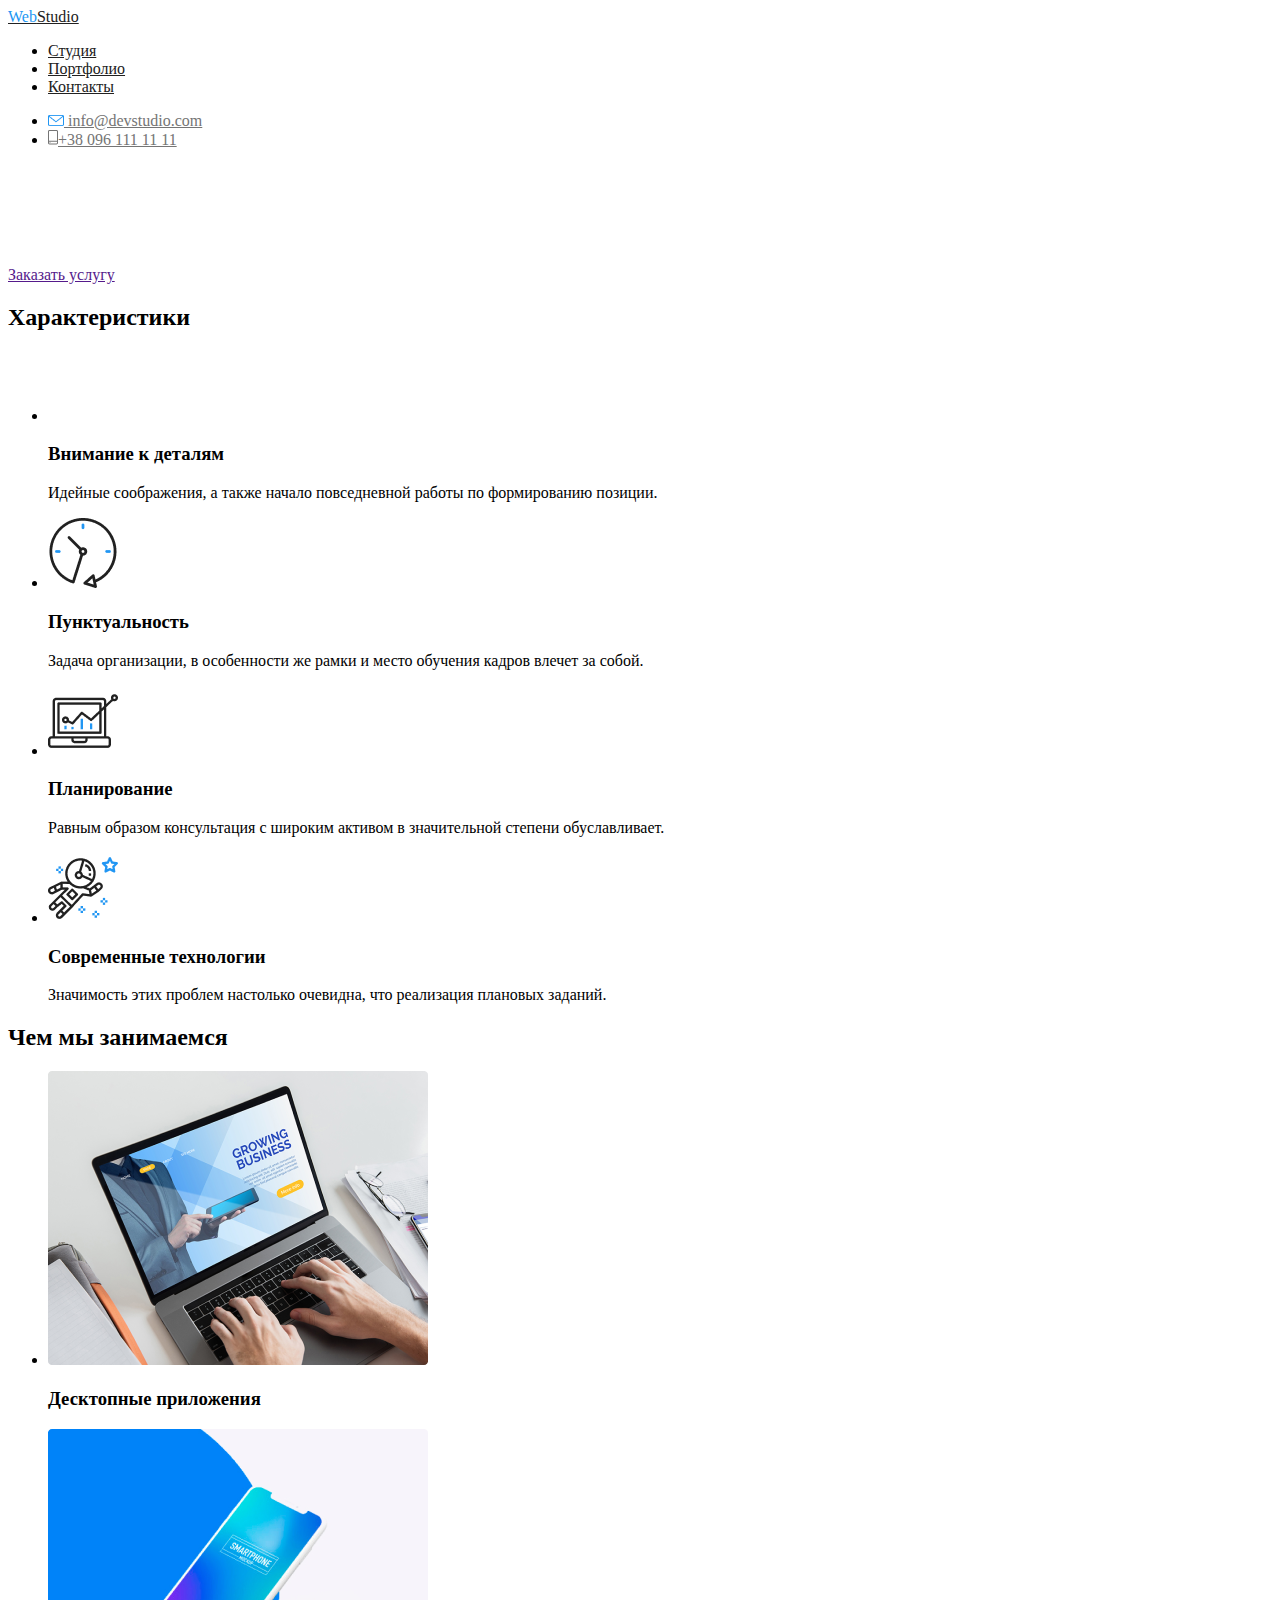
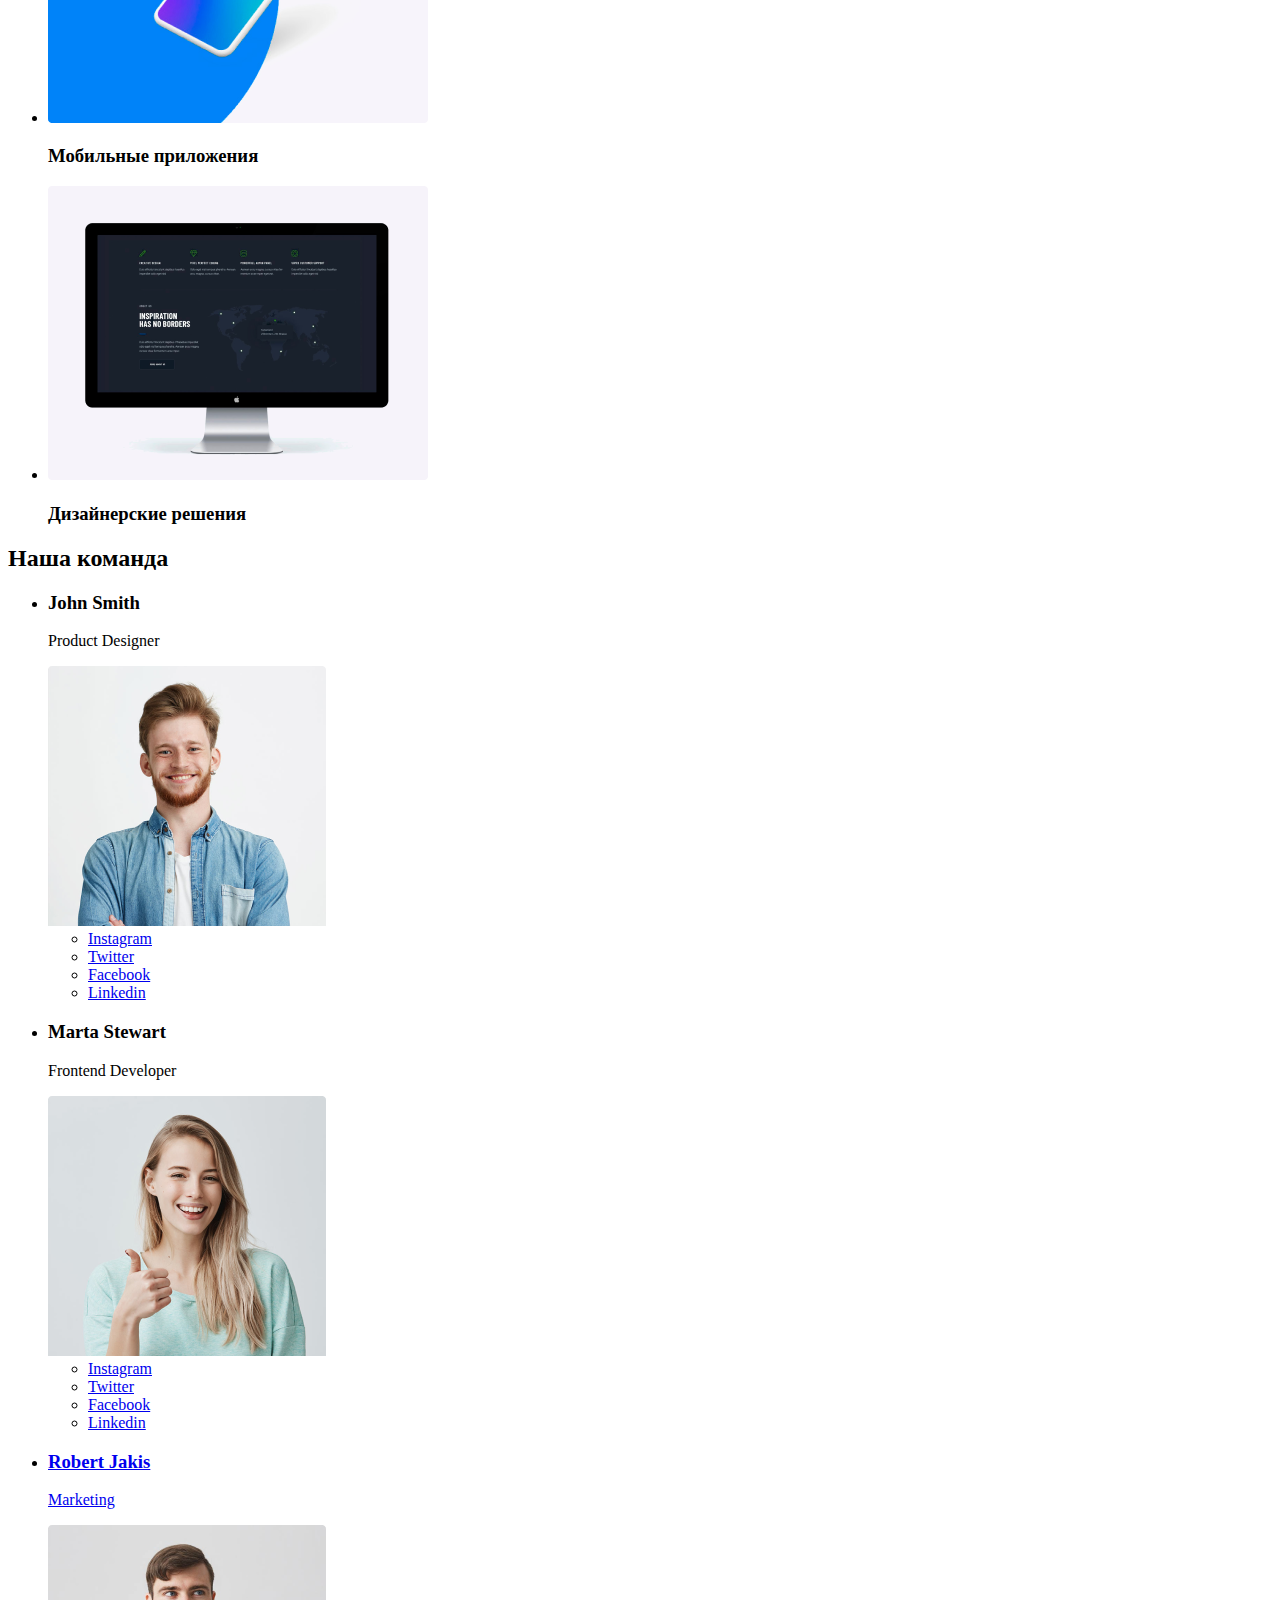
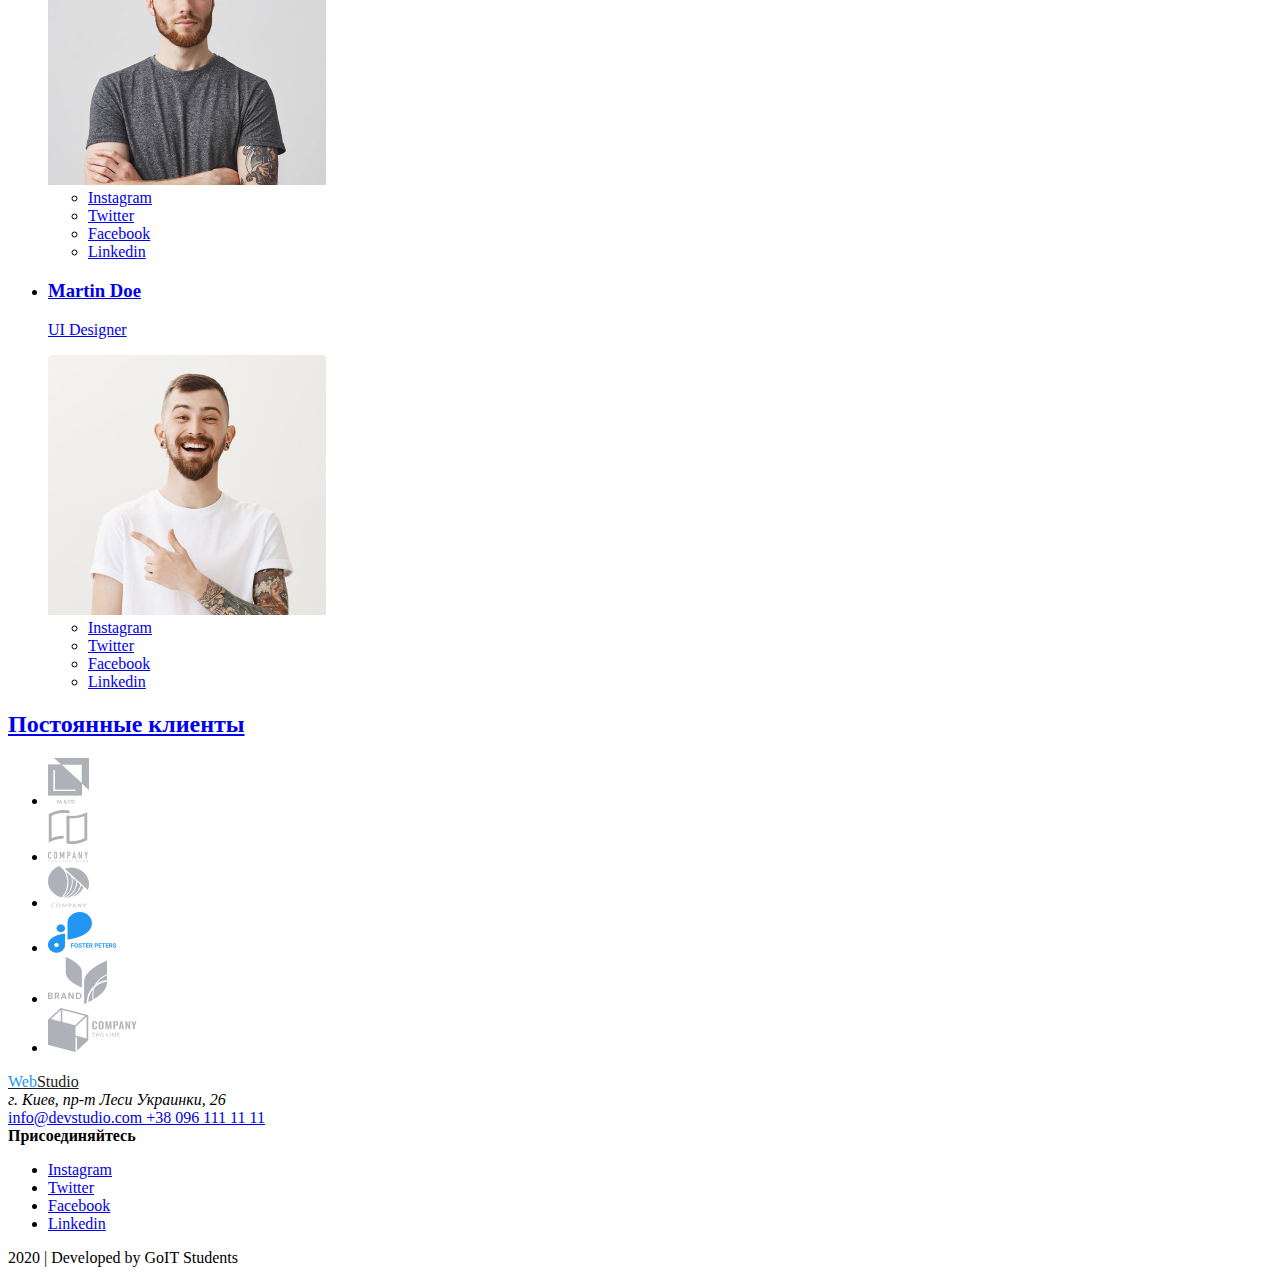
==== index.html @ 9ee7b332 "111" ====
<!DOCTYPE html>
<html lang="ru">

<head>
  <meta charset="UTF-8" />
  <meta name="viewport" content="width=device-width, initial-scale=1.0" />
  <link rel="stylesheet" href="./css/style.css">
  <title>Web Studio</title>
</head>

<body>
  <header>
    <nav>
      <a class="logo" href="./index.html"> <span class="logo-web">Web</span>Studio </a>
      <ul class="main-nav">
        <li><a href="" class="main-nav-link"> Студия</a></li>
        <li><a href="./portfolio.html" class="main-nav-link"> Портфолио</a></li>
        <li><a href="" class="main-nav-link"> Контакты</a></li>
      </ul>
    </nav>
    <ul>
      <li class="contacts">
        <a href="mailto:info@devstudio.com" class="contacts-link">
          <img src="./images/envelope(hover).png" alt="Конверт" />
          info@devstudio.com
        </a>
      </li>
      <li>
        <a href="tel:+380961111111" class="contacts-link">
          <img src="./images/smartphone.svg" alt="Телефон" />+38 096 111 11 11
        </a>
      </li>
    </ul>
  </header>
  <main>
    <div></div>
    <section>
      <h1 class="decisions">
        Эффективные решения <br />
        для вашего бизнеса
      </h1>
      <a href="" class="button">Заказать услугу</a>
    </section>
    <section>
      <h2>Характеристики</h2>
      <ul>
        <li>
          <img src="./images/antenna1.png" alt="Антенна" />
          <h3>Внимание к деталям</h3>
          <p>
            Идейные соображения, а также начало повседневной работы по
            формированию позиции.
          </p>
        </li>
        <li>
          <img src="./images/clock1.png" alt="Часы" />
          <h3>Пунктуальность</h3>
          <p>
            Задача организации, в особенности же рамки и место обучения кадров
            влечет за собой.
          </p>
        </li>
        <li>
          <img src="./images/diagram1.png" alt="Диаграмма" />
          <h3>Планирование</h3>
          <p>
            Равным образом консультация с широким активом в значительной
            степени обуславливает.
          </p>
        </li>
        <li>
          <img src="./images/astronaut1.png" alt="Астронавт" />
          <h3>Современные технологии</h3>
          <p>
            Значимость этих проблем настолько очевидна, что реализация
            плановых заданий.
          </p>
        </li>
      </ul>
    </section>
    <section>
      <h2>Чем мы занимаемся</h2>
      <ul>
        <li>
          <img src="./images/laptop.png" alt="Ноутбук" />
          <h3>Десктопные приложения</h3>
        </li>
        <li>
          <img src="./images/mobile.png" alt="Телефон" />
          <h3>Мобильные приложения</h3>
        </li>
        <li>
          <img src="./images/design.png" alt="Дизайн" />
          <h3>Дизайнерские решения</h3>
        </li>
      </ul>
    </section>
    <section>
      <h2>Наша команда</h2>
      <ul lang="en">
        <li>
          <h3>John Smith</h3>
          <p>Product Designer</p>
          <img src="./images/Team/John.png" alt="John" />
          <ul>
            <li><a href="http://instagram.com" aria-label="Ссылка на Instagram">Instagram
              </a></li>
            <li><a href="http://twitter.com" aria-label="Ссылка на Twitter">Twitter
              </a></li>
            <li><a href="http://facebook.com" aria-label="Ссылка на Facebook">Facebook
              </a></li>
            <li><a href="http://linkedin.com" aria-label="Ссылка на Linkedin">Linkedin
            </li>
          </ul>
          </a>
        </li>
        <li>
          <h3>Marta Stewart</h3>
          <p>Frontend Developer</p>
          <img src="./images/Team/Marta.png" alt="Marta" />
          <ul>
            <li><a href="http://instagram.com" aria-label="Ссылка на Instagram">Instagram
              </a></li>
            <li><a href="http://twitter.com" aria-label="Ссылка на Twitter">Twitter
              </a></li>
            <li><a href="http://facebook.com" aria-label="Ссылка на Facebook">Facebook
              </a></li>
            <li><a href="http://linkedin.com" aria-label="Ссылка на Linkedin">Linkedin
            </li>
          </ul>
        </li>
        <li>
          <h3>Robert Jakis</h3>
          <p>Marketing</p>
          <img src="./images/Team/Robert.png" alt="Robert" />
          <ul>
            <li><a href="http://instagram.com" aria-label="Ссылка на Instagram">Instagram
              </a></li>
            <li><a href="http://twitter.com" aria-label="Ссылка на Twitter">Twitter
              </a></li>
            <li><a href="http://facebook.com" aria-label="Ссылка на Facebook">Facebook
              </a></li>
            <li><a href="http://linkedin.com" aria-label="Ссылка на Linkedin">Linkedin
            </li>
          </ul>
        </li>
        <li>
          <h3>Martin Doe</h3>
          <p>UI Designer</p>
          <img src="./images/Team/Martin.png" alt="Martin" />
          <ul>
            <li><a href="http://instagram.com" aria-label="Ссылка на Instagram">Instagram
              </a></li>
            <li><a href="http://twitter.com" aria-label="Ссылка на Twitter">Twitter
              </a></li>
            <li><a href="http://facebook.com" aria-label="Ссылка на Facebook">Facebook
              </a></li>
            <li><a href="http://linkedin.com" aria-label="Ссылка на Linkedin">Linkedin
            </li>
          </ul>
        </li>
      </ul>
    </section>
    <section>
      <h2>Постоянные клиенты</h2>
      <ul>
        <li>
          <a href="">
            <img src="./images/Clients/yaco.png" alt="" />
          </a>
        </li>
        <li>
          <a href="">
            <img src="./images/Clients/company1.png" alt="" />
          </a>
        </li>
        <li>
          <a href="">
            <img src="./images/Clients/company2.png" alt="" />
          </a>
        </li>
        <li>
          <a href="">
            <img src="./images/Clients/foster.png" alt="" />
          </a>
        </li>
        <li>
          <a href="">
            <img src="./images/Clients/brand.png" alt="" />
          </a>
        </li>
        <li>
          <a href="">
            <img src="./images/Clients/company3.png" alt="" />
          </a>
        </li>
      </ul>
    </section>
  </main>
  <footer>
    <a class="logo" href="./index.html"> <span class="logo-web">Web</span>Studio </a>
    <div>
      <address>
        г. Киев, пр-т Леси Украинки, 26
      </address>
      <a href="mailto:info@devstudio.com">info@devstudio.com </a>
      <a href="tel:+380961111111">+38 096 111 11 11</a>
    </div>
    <b>Присоединяйтесь</b>
    <ul>
      <li>
        <a href="http://instagram.com" aria-label="Ссылка на Instagram">Instagram
        </a>
      </li>
      <li>
        <a href="http://twitter.com" aria-label="Ссылка на Twitter">Twitter
        </a>
      </li>
      <li>
        <a href="http://facebook.com" aria-label="Ссылка на Facebook">Facebook
        </a>
      </li>
      <li>
        <a href="http://linkedin.com" aria-label="Ссылка на Linkedin">Linkedin
        </a>
      </li>
    </ul>
    <p>2020 | Developed by GoIT Students</p>
  </footer>
</body>

</html>
---- css/style.css ----
.logo {
  color: #212121;
}
.logo-web {
  color: #2196f3;
}
.main-nav-link {
  color: #212121;
}
.main-nav-link:hover,
.main-nav-link:focus {
  color: #2196f3;
}
.contacts-link {
  color: #757575;
}
.contacts-link:hover,
.contacts-link:focus {
  color: #2196f3;
}
.decisions {
  color: #ffffff;
}
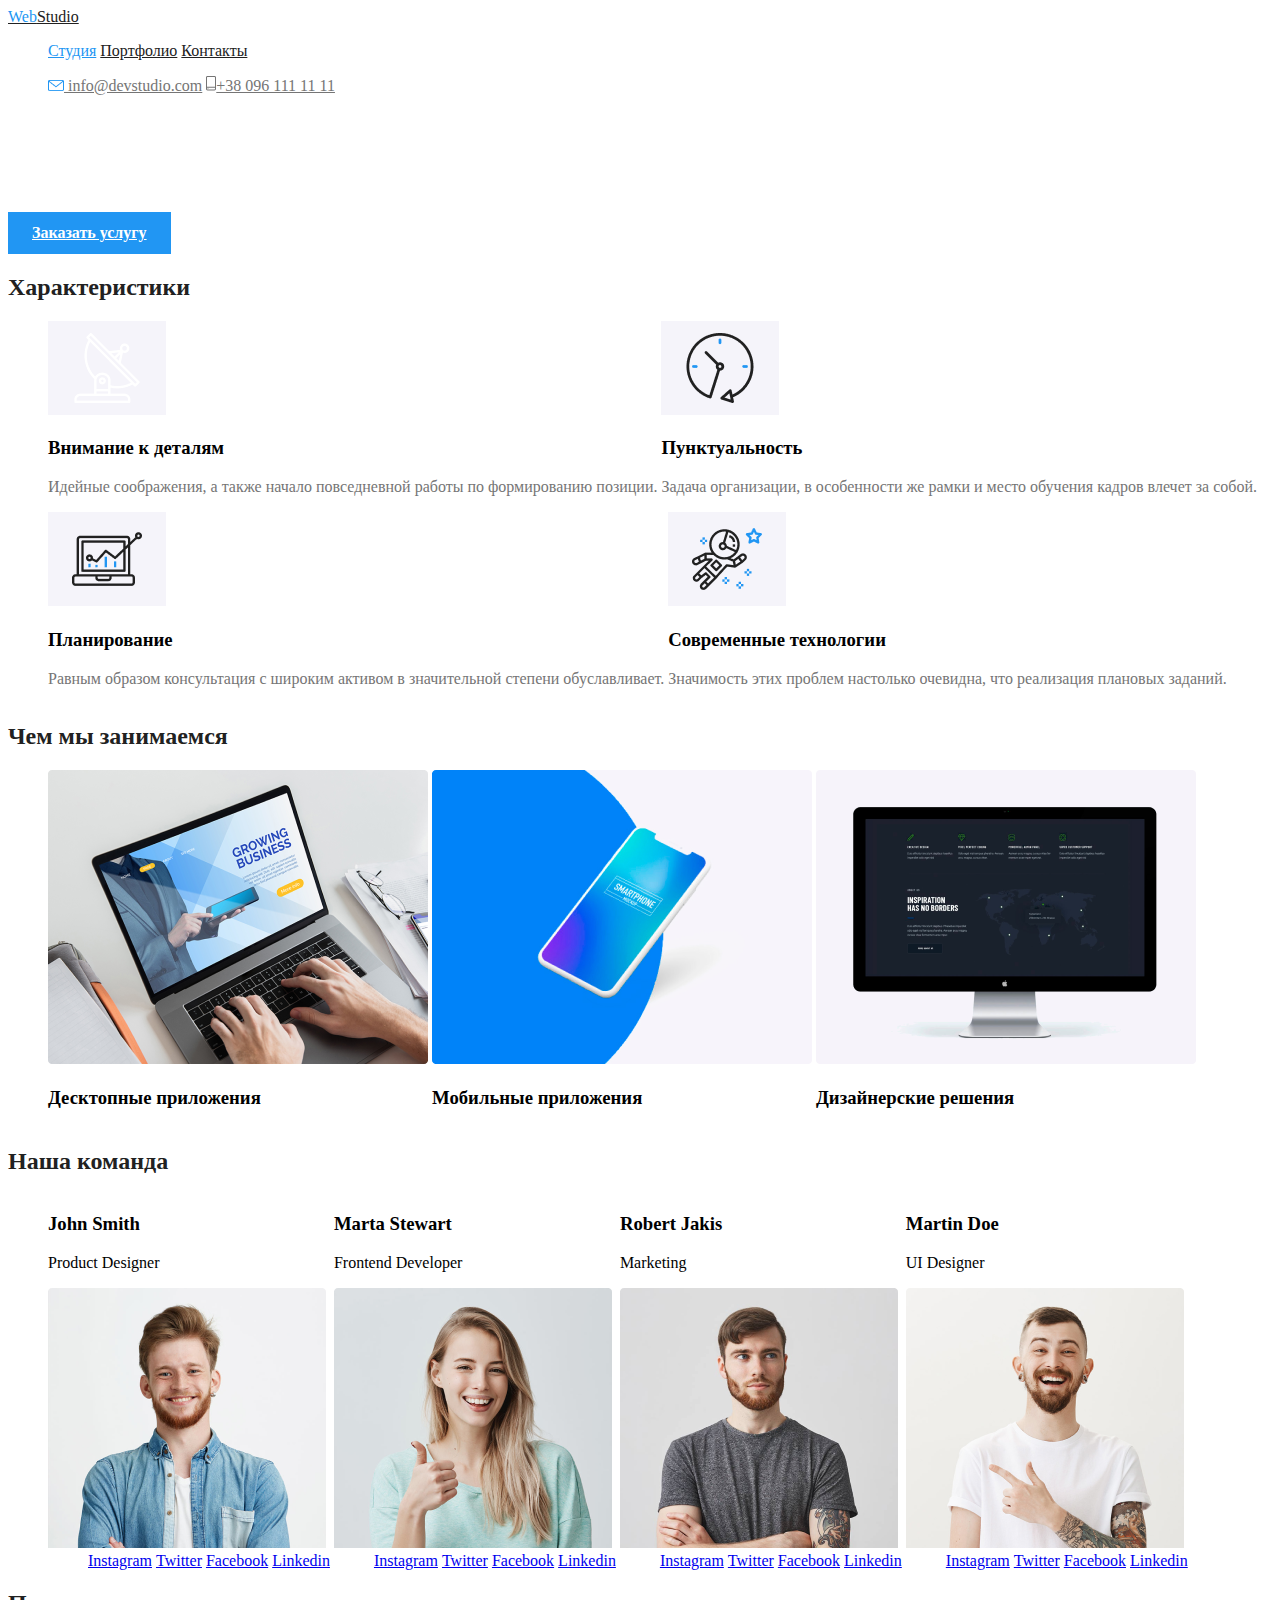
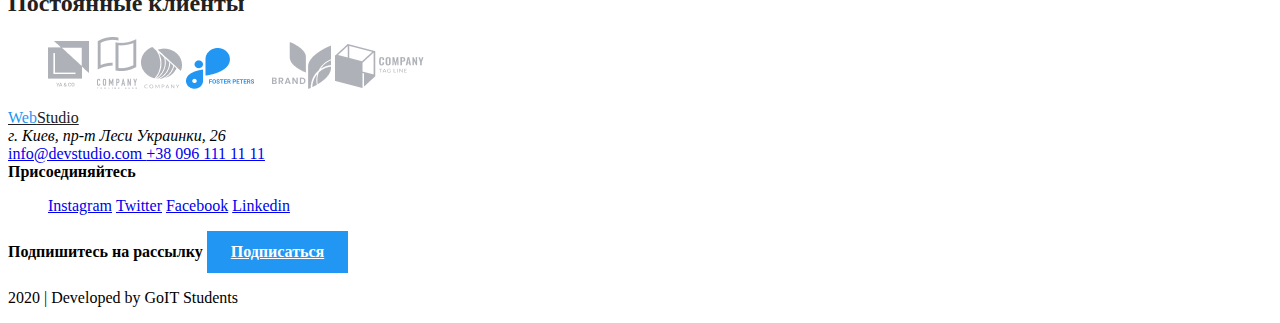
==== commit a8367f87: "wednesday 6.05" ====
--- a/index.html
+++ b/index.html
@@ -11,11 +11,12 @@
 <body>
   <header>
     <nav>
-      <a class="logo" href="./index.html"> <span class="logo-web">Web</span>Studio </a>
-      <ul class="main-nav">
-        <li><a href="" class="main-nav-link"> Студия</a></li>
-        <li><a href="./portfolio.html" class="main-nav-link"> Портфолио</a></li>
-        <li><a href="" class="main-nav-link"> Контакты</a></li>
+      <a class="logo" href="./index.html"> 
+        <span class="logo-web">Web</span>Studio </a>
+      <ul class="main-nav list">
+        <li><a href="./index.html" class="link current" > Студия</a></li>
+        <li><a href="./portfolio.html" class="link"> Портфолио</a></li>
+        <li><a href="" class="link"> Контакты</a></li>
       </ul>
     </nav>
     <ul>
@@ -35,43 +36,43 @@
   <main>
     <div></div>
     <section>
-      <h1 class="decisions">
+      <h1 class="main-header">
         Эффективные решения <br />
         для вашего бизнеса
       </h1>
       <a href="" class="button">Заказать услугу</a>
     </section>
     <section>
-      <h2>Характеристики</h2>
-      <ul>
-        <li>
-          <img src="./images/antenna1.png" alt="Антенна" />
-          <h3>Внимание к деталям</h3>
-          <p>
+      <h2 class="second-header">Характеристики</h2>
+      <ul class="attr list">
+        <li class="item">
+          <img class="pic" src="./images/antenna1.png" alt="Антенна" />
+          <h3 class="third-header">Внимание к деталям</h3>
+          <p class="text">
             Идейные соображения, а также начало повседневной работы по
             формированию позиции.
           </p>
         </li>
-        <li>
-          <img src="./images/clock1.png" alt="Часы" />
-          <h3>Пунктуальность</h3>
-          <p>
+        <li class="item">
+          <img class="pic" src="./images/clock1.png" alt="Часы" />
+          <h3 class="third-header">Пунктуальность</h3>
+          <p class="text">
             Задача организации, в особенности же рамки и место обучения кадров
             влечет за собой.
           </p>
         </li>
-        <li>
-          <img src="./images/diagram1.png" alt="Диаграмма" />
-          <h3>Планирование</h3>
-          <p>
+        <li class="item">
+          <img class="pic" src="./images/diagram1.png" alt="Диаграмма" />
+          <h3 class="third-header">Планирование</h3>
+          <p class="text">
             Равным образом консультация с широким активом в значительной
             степени обуславливает.
           </p>
         </li>
-        <li>
-          <img src="./images/astronaut1.png" alt="Астронавт" />
-          <h3>Современные технологии</h3>
-          <p>
+        <li class="item">
+          <img class="pic" src="./images/astronaut1.png" alt="Астронавт" />
+          <h3 class="third-header">Современные технологии</h3>
+          <p class="text">
             Значимость этих проблем настолько очевидна, что реализация
             плановых заданий.
           </p>
@@ -79,27 +80,27 @@
       </ul>
     </section>
     <section>
-      <h2>Чем мы занимаемся</h2>
+      <h2 class="second-header">Чем мы занимаемся</h2>
       <ul>
         <li>
           <img src="./images/laptop.png" alt="Ноутбук" />
-          <h3>Десктопные приложения</h3>
+          <h3 class="third-header">Десктопные приложения</h3>
         </li>
         <li>
           <img src="./images/mobile.png" alt="Телефон" />
-          <h3>Мобильные приложения</h3>
+          <h3 class="third-header">Мобильные приложения</h3>
         </li>
         <li>
           <img src="./images/design.png" alt="Дизайн" />
-          <h3>Дизайнерские решения</h3>
-        </li>
-      </ul>
-    </section>
-    <section>
-      <h2>Наша команда</h2>
+          <h3 class="third-header">Дизайнерские решения</h3>
+        </li>
+      </ul>
+    </section>
+    <section>
+      <h2 class="second-header">Наша команда</h2>
       <ul lang="en">
         <li>
-          <h3>John Smith</h3>
+          <h3 class="third-header">John Smith</h3>
           <p>Product Designer</p>
           <img src="./images/Team/John.png" alt="John" />
           <ul>
@@ -115,7 +116,7 @@
           </a>
         </li>
         <li>
-          <h3>Marta Stewart</h3>
+          <h3 class="third-header">Marta Stewart</h3>
           <p>Frontend Developer</p>
           <img src="./images/Team/Marta.png" alt="Marta" />
           <ul>
@@ -126,11 +127,11 @@
             <li><a href="http://facebook.com" aria-label="Ссылка на Facebook">Facebook
               </a></li>
             <li><a href="http://linkedin.com" aria-label="Ссылка на Linkedin">Linkedin
-            </li>
-          </ul>
-        </li>
-        <li>
-          <h3>Robert Jakis</h3>
+            </a></li>
+          </ul>
+        </li>
+        <li>
+          <h3 class="third-header">Robert Jakis</h3>
           <p>Marketing</p>
           <img src="./images/Team/Robert.png" alt="Robert" />
           <ul>
@@ -141,11 +142,11 @@
             <li><a href="http://facebook.com" aria-label="Ссылка на Facebook">Facebook
               </a></li>
             <li><a href="http://linkedin.com" aria-label="Ссылка на Linkedin">Linkedin
-            </li>
-          </ul>
-        </li>
-        <li>
-          <h3>Martin Doe</h3>
+            </a></li>
+          </ul>
+        </li>
+        <li>
+          <h3 class="third-header">Martin Doe</h3>
           <p>UI Designer</p>
           <img src="./images/Team/Martin.png" alt="Martin" />
           <ul>
@@ -156,13 +157,13 @@
             <li><a href="http://facebook.com" aria-label="Ссылка на Facebook">Facebook
               </a></li>
             <li><a href="http://linkedin.com" aria-label="Ссылка на Linkedin">Linkedin
-            </li>
-          </ul>
-        </li>
-      </ul>
-    </section>
-    <section>
-      <h2>Постоянные клиенты</h2>
+            </a></li>
+          </ul>
+        </li>
+      </ul>
+    </section>
+    <section>
+      <h2 class="second-header">Постоянные клиенты</h2>
       <ul>
         <li>
           <a href="">
@@ -225,6 +226,10 @@
         </a>
       </li>
     </ul>
+    <div>
+      <b>Подпишитесь на рассылку</b>
+      <a href="" class="button">Подписаться</a>
+    </div>
     <p>2020 | Developed by GoIT Students</p>
   </footer>
 </body>
--- a/css/style.css
+++ b/css/style.css
@@ -1,23 +1,66 @@
+li {
+  display: inline-block;
+}
+:root {
+  --primary-text-color: #757575;
+  --selection-color: #2196f3;
+  --title-text-color: #212121;
+  --primary-white-color: #ffffff;
+}
+
+/* логотип */
+
 .logo {
-  color: #212121;
+  color: var(--title-text-color);
 }
 .logo-web {
-  color: #2196f3;
+  color: var(--selection-color);
 }
-.main-nav-link {
-  color: #212121;
+
+/* Основная навигация */
+
+.main-nav .link {
+  color: var(--title-text-color);
 }
-.main-nav-link:hover,
-.main-nav-link:focus {
-  color: #2196f3;
+.main-nav .link:hover,
+.main-nav .link:focus {
+  color: var(--selection-color);
 }
 .contacts-link {
-  color: #757575;
+  color: var(--primary-text-color);
 }
 .contacts-link:hover,
 .contacts-link:focus {
-  color: #2196f3;
+  color: var(--selection-color);
 }
-.decisions {
-  color: #ffffff;
+.main-nav .link.current {
+  color: var(--selection-color);
 }
+.main-header {
+  color: var(--primary-white-color);
+}
+.second-header {
+  color: var(--title-text-color);
+  font-weight: bold;
+}
+/* Кнопки*/
+.button {
+  color: var(--primary-white-color);
+  background-color: var(--selection-color);
+  font-size: 16px;
+  font-weight: 900;
+  display: inline-block;
+  padding: 12px 24px;
+}
+/*Характеристики*/
+.attr .item .pic {
+  background: #f5f4fa;
+  padding: 12px 24px;
+}
+.attr .item .header {
+  color: var(--title-text-color);
+}
+.attr .item .text {
+  color: var(--primary-text-color);
+}
+/*Работы*/
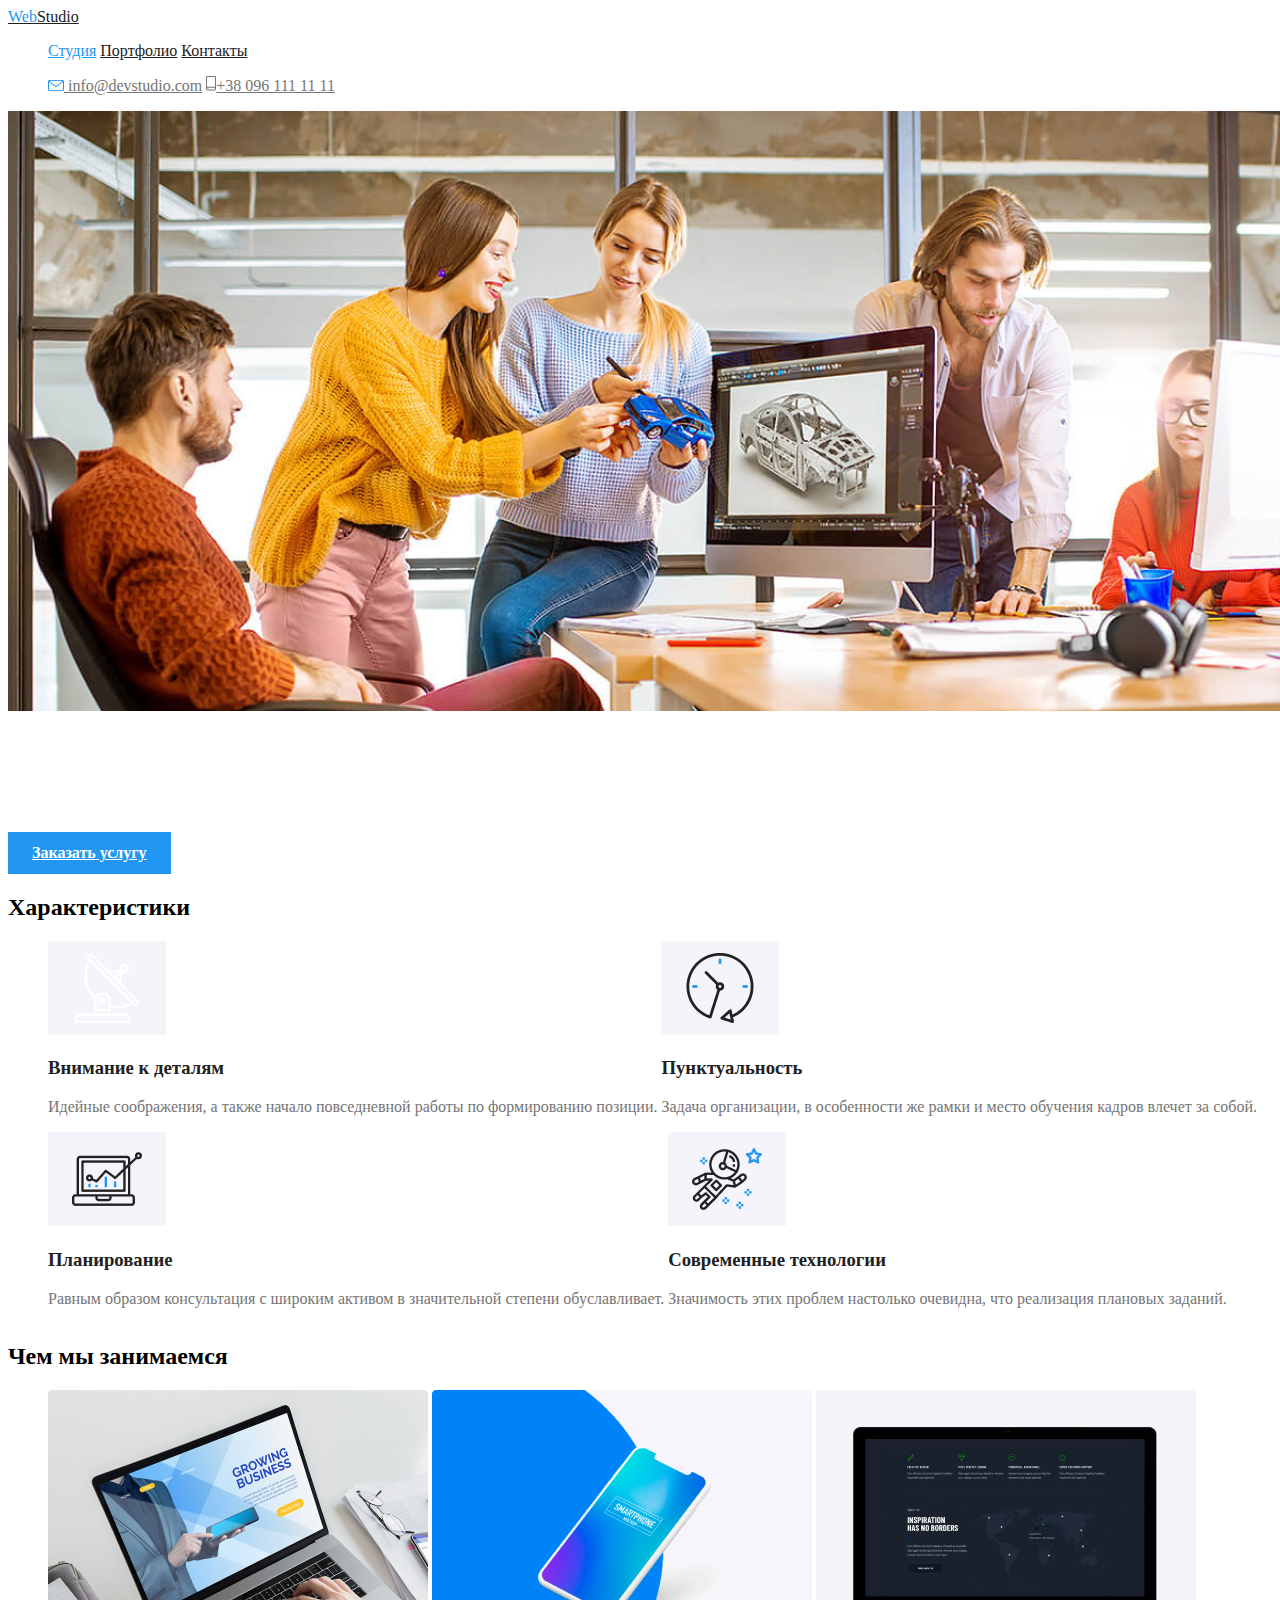
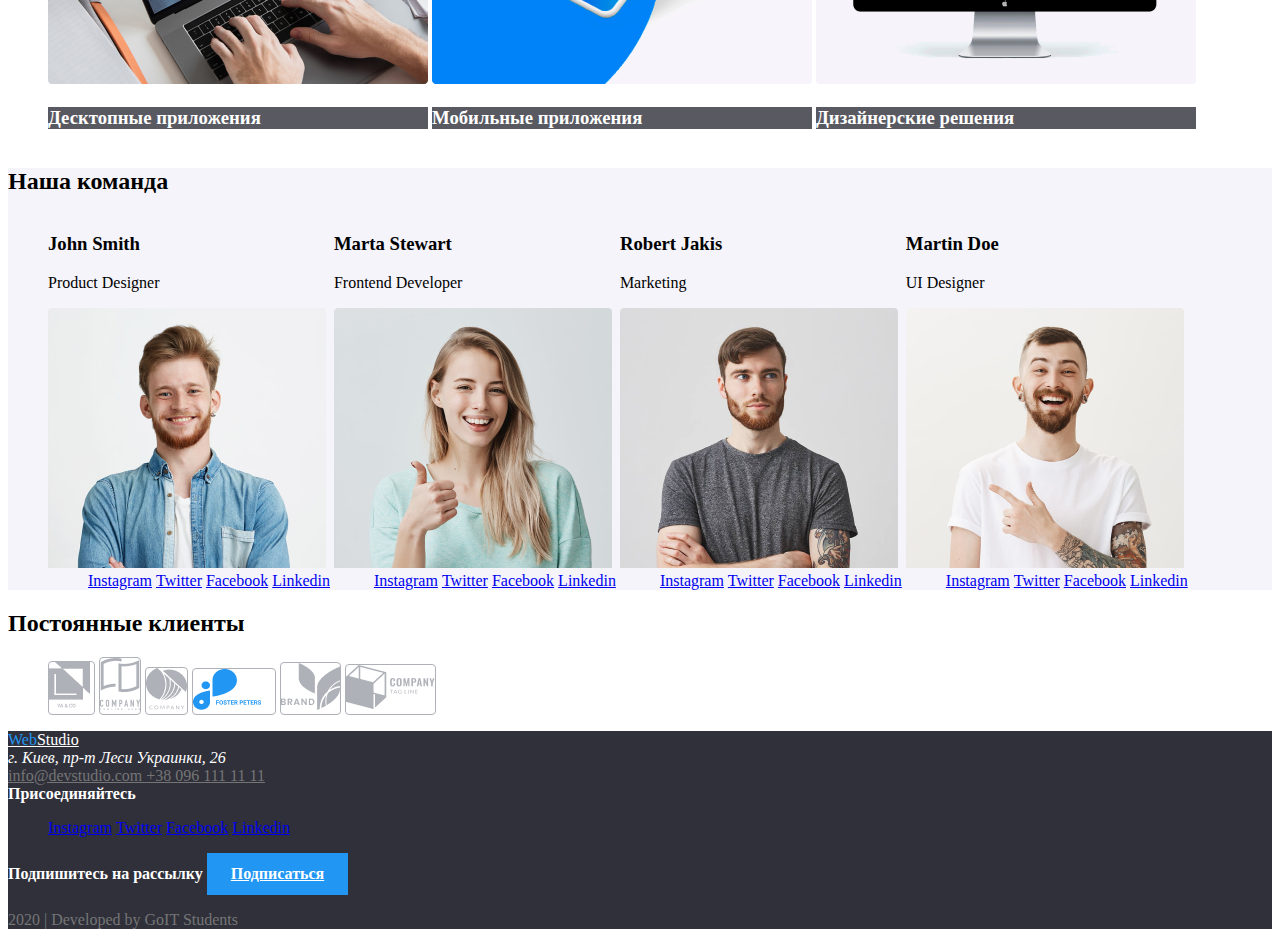
==== commit 00b976e1: "7.05 16.05" ====
--- a/index.html
+++ b/index.html
@@ -34,7 +34,7 @@
     </ul>
   </header>
   <main>
-    <div></div>
+    <div class="header-img"><img src="./images/Headerimg.jpg" alt=""></div>
     <section>
       <h1 class="main-header">
         Эффективные решения <br />
@@ -43,11 +43,11 @@
       <a href="" class="button">Заказать услугу</a>
     </section>
     <section>
-      <h2 class="second-header">Характеристики</h2>
-      <ul class="attr list">
+      <h2 class="Attributes">Характеристики</h2>
+      <ul class="attr-list">
         <li class="item">
           <img class="pic" src="./images/antenna1.png" alt="Антенна" />
-          <h3 class="third-header">Внимание к деталям</h3>
+          <h3 class="header">Внимание к деталям</h3>
           <p class="text">
             Идейные соображения, а также начало повседневной работы по
             формированию позиции.
@@ -55,7 +55,7 @@
         </li>
         <li class="item">
           <img class="pic" src="./images/clock1.png" alt="Часы" />
-          <h3 class="third-header">Пунктуальность</h3>
+          <h3 class="header">Пунктуальность</h3>
           <p class="text">
             Задача организации, в особенности же рамки и место обучения кадров
             влечет за собой.
@@ -63,7 +63,7 @@
         </li>
         <li class="item">
           <img class="pic" src="./images/diagram1.png" alt="Диаграмма" />
-          <h3 class="third-header">Планирование</h3>
+          <h3 class="header">Планирование</h3>
           <p class="text">
             Равным образом консультация с широким активом в значительной
             степени обуславливает.
@@ -71,7 +71,7 @@
         </li>
         <li class="item">
           <img class="pic" src="./images/astronaut1.png" alt="Астронавт" />
-          <h3 class="third-header">Современные технологии</h3>
+          <h3 class="header">Современные технологии</h3>
           <p class="text">
             Значимость этих проблем настолько очевидна, что реализация
             плановых заданий.
@@ -80,43 +80,43 @@
       </ul>
     </section>
     <section>
-      <h2 class="second-header">Чем мы занимаемся</h2>
-      <ul>
-        <li>
-          <img src="./images/laptop.png" alt="Ноутбук" />
-          <h3 class="third-header">Десктопные приложения</h3>
+      <h2 class="work">Чем мы занимаемся</h2>
+      <ul class="work-list">
+        <li class="item">
+          <img class="pic" src="./images/laptop.png" alt="Ноутбук" />
+          <h3 class="header">Десктопные приложения</h3>
         </li>
         <li>
           <img src="./images/mobile.png" alt="Телефон" />
-          <h3 class="third-header">Мобильные приложения</h3>
+          <h3 class="header">Мобильные приложения</h3>
         </li>
         <li>
           <img src="./images/design.png" alt="Дизайн" />
-          <h3 class="third-header">Дизайнерские решения</h3>
-        </li>
-      </ul>
-    </section>
-    <section>
-      <h2 class="second-header">Наша команда</h2>
-      <ul lang="en">
-        <li>
-          <h3 class="third-header">John Smith</h3>
-          <p>Product Designer</p>
-          <img src="./images/Team/John.png" alt="John" />
-          <ul>
-            <li><a href="http://instagram.com" aria-label="Ссылка на Instagram">Instagram
-              </a></li>
-            <li><a href="http://twitter.com" aria-label="Ссылка на Twitter">Twitter
-              </a></li>
-            <li><a href="http://facebook.com" aria-label="Ссылка на Facebook">Facebook
-              </a></li>
-            <li><a href="http://linkedin.com" aria-label="Ссылка на Linkedin">Linkedin
+          <h3 class="header">Дизайнерские решения</h3>
+        </li>
+      </ul>
+    </section>
+    <section class="team-section">
+      <h2 class="team">Наша команда</h2>
+      <ul class="team-list" lang="en">
+        <li>
+          <h3 class="header">John Smith</h3>
+          <p class="text">Product Designer</p>
+          <img class="pic" src="./images/Team/John.png" alt="John" />
+          <ul class="social-network">
+            <li class="item"><a href="http://instagram.com" aria-label="Ссылка на Instagram">Instagram
+              </a></li>
+            <li class="item"><a href="http://twitter.com" aria-label="Ссылка на Twitter">Twitter
+              </a></li>
+            <li class="item"><a href="http://facebook.com" aria-label="Ссылка на Facebook">Facebook
+              </a></li>
+            <li class="item"><a href="http://linkedin.com" aria-label="Ссылка на Linkedin">Linkedin
             </li>
           </ul>
           </a>
         </li>
         <li>
-          <h3 class="third-header">Marta Stewart</h3>
+          <h3>Marta Stewart</h3>
           <p>Frontend Developer</p>
           <img src="./images/Team/Marta.png" alt="Marta" />
           <ul>
@@ -131,7 +131,7 @@
           </ul>
         </li>
         <li>
-          <h3 class="third-header">Robert Jakis</h3>
+          <h3>Robert Jakis</h3>
           <p>Marketing</p>
           <img src="./images/Team/Robert.png" alt="Robert" />
           <ul>
@@ -146,7 +146,7 @@
           </ul>
         </li>
         <li>
-          <h3 class="third-header">Martin Doe</h3>
+          <h3>Martin Doe</h3>
           <p>UI Designer</p>
           <img src="./images/Team/Martin.png" alt="Martin" />
           <ul>
@@ -163,51 +163,51 @@
       </ul>
     </section>
     <section>
-      <h2 class="second-header">Постоянные клиенты</h2>
-      <ul>
-        <li>
-          <a href="">
-            <img src="./images/Clients/yaco.png" alt="" />
-          </a>
-        </li>
-        <li>
-          <a href="">
-            <img src="./images/Clients/company1.png" alt="" />
-          </a>
-        </li>
-        <li>
-          <a href="">
-            <img src="./images/Clients/company2.png" alt="" />
-          </a>
-        </li>
-        <li>
-          <a href="">
-            <img src="./images/Clients/foster.png" alt="" />
-          </a>
-        </li>
-        <li>
-          <a href="">
-            <img src="./images/Clients/brand.png" alt="" />
-          </a>
-        </li>
-        <li>
-          <a href="">
-            <img src="./images/Clients/company3.png" alt="" />
+      <h2 class="clients">Постоянные клиенты</h2>
+      <ul class="clients-list">
+        <li class="item">
+          <a href="">
+            <img src="./images/Clients/yaco.png" class="pic" alt="" />
+          </a>
+        </li>
+        <li class="item">
+          <a href="">
+            <img src="./images/Clients/company1.png" class="pic" alt="" />
+          </a>
+        </li>
+        <li class="item">
+          <a href="">
+            <img src="./images/Clients/company2.png" class="pic" alt="" />
+          </a>
+        </li>
+        <li class="item">
+          <a href="">
+            <img src="./images/Clients/foster.png" class="pic" alt="" />
+          </a>
+        </li>
+        <li class="item">
+          <a href="">
+            <img src="./images/Clients/brand.png" class="pic" alt="" />
+          </a>
+        </li>
+        <li class="item">
+          <a href="">
+            <img src="./images/Clients/company3.png" class="pic" alt="" />
           </a>
         </li>
       </ul>
     </section>
   </main>
-  <footer>
-    <a class="logo" href="./index.html"> <span class="logo-web">Web</span>Studio </a>
+  <footer class="footer">
+    <a class="footer-logo" href="./index.html"> <span class="logo-web">Web</span>Studio </a>
     <div>
-      <address>
+      <address class="address">
         г. Киев, пр-т Леси Украинки, 26
       </address>
-      <a href="mailto:info@devstudio.com">info@devstudio.com </a>
-      <a href="tel:+380961111111">+38 096 111 11 11</a>
+      <a href="mailto:info@devstudio.com" class="contacts-link">info@devstudio.com </a>
+      <a href="tel:+380961111111" class="contacts-link">+38 096 111 11 11</a>
     </div>
-    <b>Присоединяйтесь</b>
+    <b class="action">Присоединяйтесь</b>
     <ul>
       <li>
         <a href="http://instagram.com" aria-label="Ссылка на Instagram">Instagram
@@ -227,10 +227,10 @@
       </li>
     </ul>
     <div>
-      <b>Подпишитесь на рассылку</b>
+      <b class="action">Подпишитесь на рассылку</b>
       <a href="" class="button">Подписаться</a>
     </div>
-    <p>2020 | Developed by GoIT Students</p>
+    <p class="madeby">2020 | Developed by GoIT Students</p>
   </footer>
 </body>
 
--- a/css/style.css
+++ b/css/style.css
@@ -43,6 +43,10 @@
   color: var(--title-text-color);
   font-weight: bold;
 }
+.hero-img {
+  width: 1600px;
+  height: 600px;
+}
 /* Кнопки*/
 .button {
   color: var(--primary-white-color);
@@ -53,14 +57,52 @@
   padding: 12px 24px;
 }
 /*Характеристики*/
-.attr .item .pic {
+.attr-list .item .pic {
   background: #f5f4fa;
   padding: 12px 24px;
 }
-.attr .item .header {
+.attr-list .item .header {
   color: var(--title-text-color);
 }
-.attr .item .text {
+.attr-list .item .text {
   color: var(--primary-text-color);
 }
 /*Работы*/
+.work-list .header {
+  background: rgba(47, 48, 58, 0.8);
+  color: var(--primary-white-color);
+}
+.team-section {
+  background: #f5f4fa;
+}
+/*Клиенты*/
+.clients-list .item {
+  border: 1px solid #afb1b8;
+  box-sizing: border-box;
+  border-radius: 4px;
+}
+.footer {
+  background: #2f303a;
+}
+.footer-logo {
+  color: var(--primary-white-color);
+}
+.address {
+  color: var(--primary-white-color);
+}
+.action {
+  color: var(--primary-white-color);
+}
+.madeby {
+  color: var(--primary-text-color);
+}
+/*Портфолио*/
+.products-list .item {
+  background: #f5f4fa;
+  padding: 12px 24px;
+}
+.products-list .item:hover,
+.products-list .item:focus {
+  background: var(--selection-color);
+  color: var(--primary-white-color);
+}
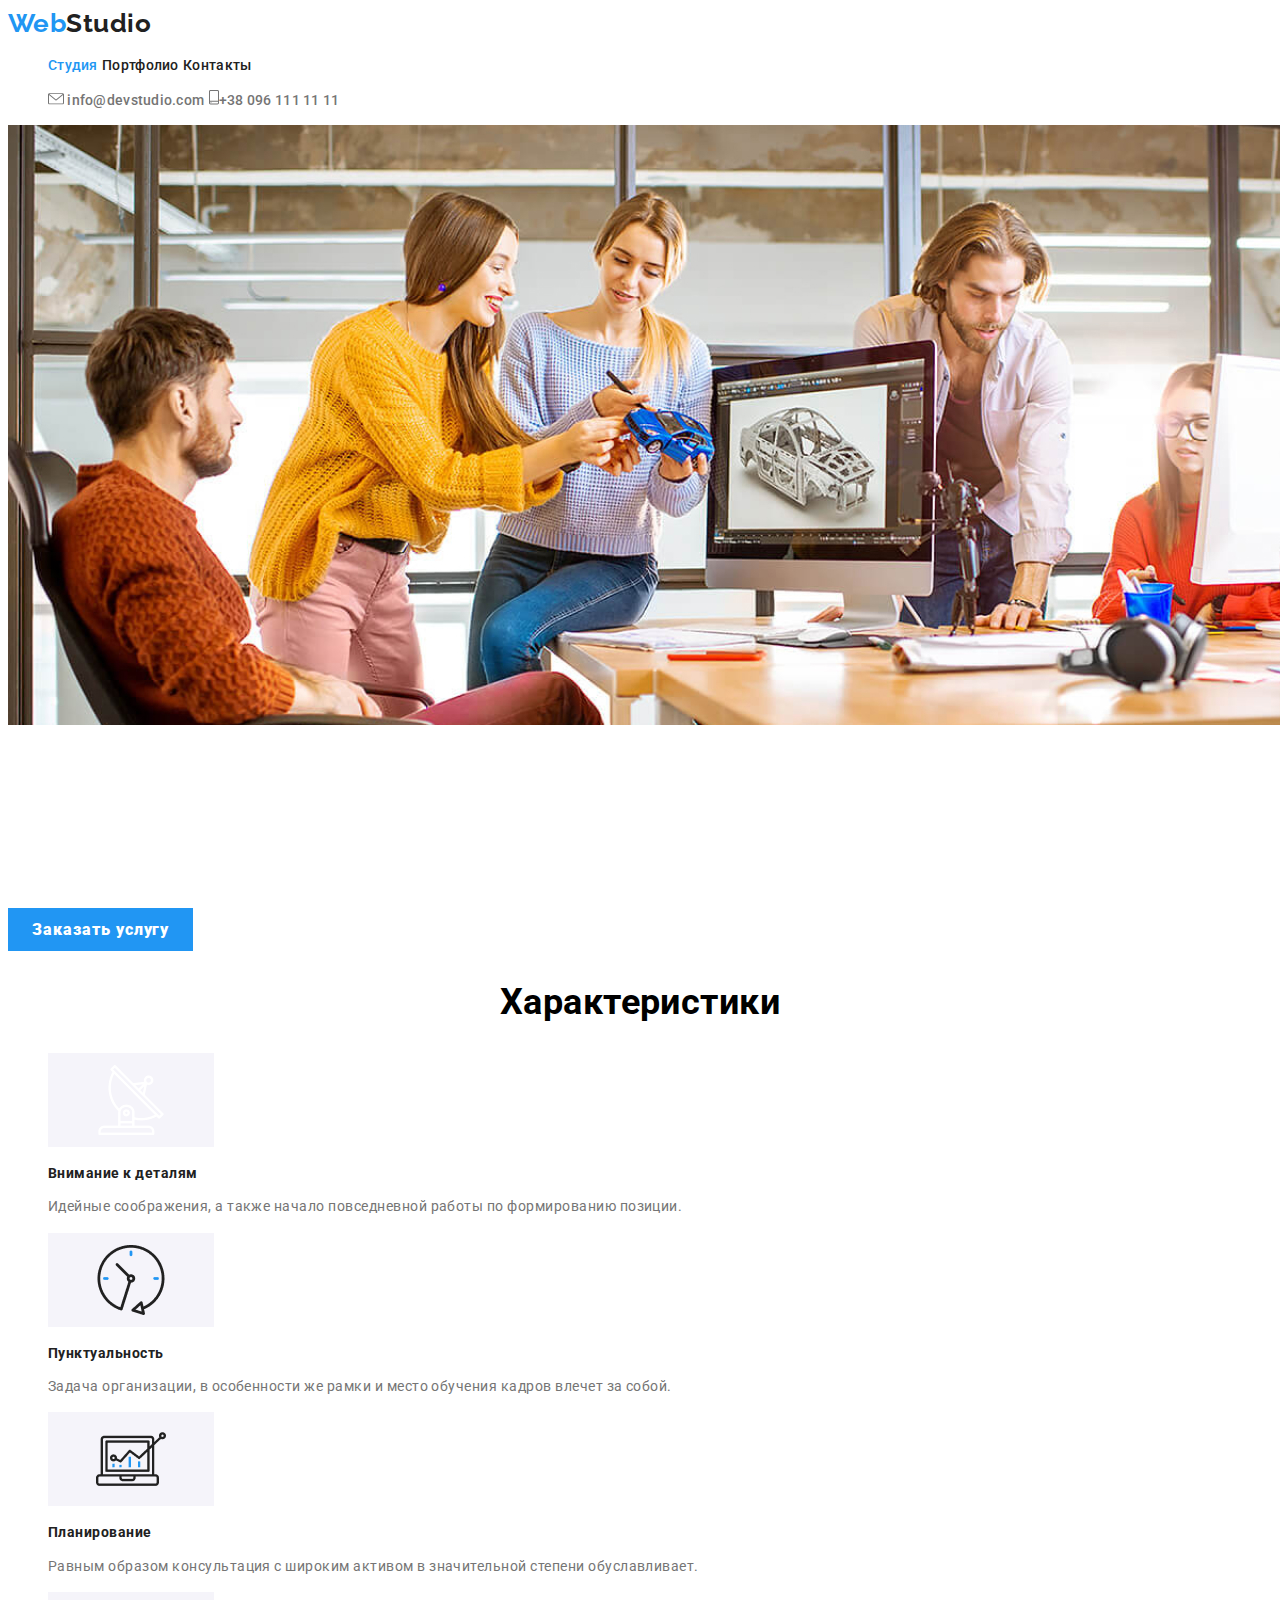
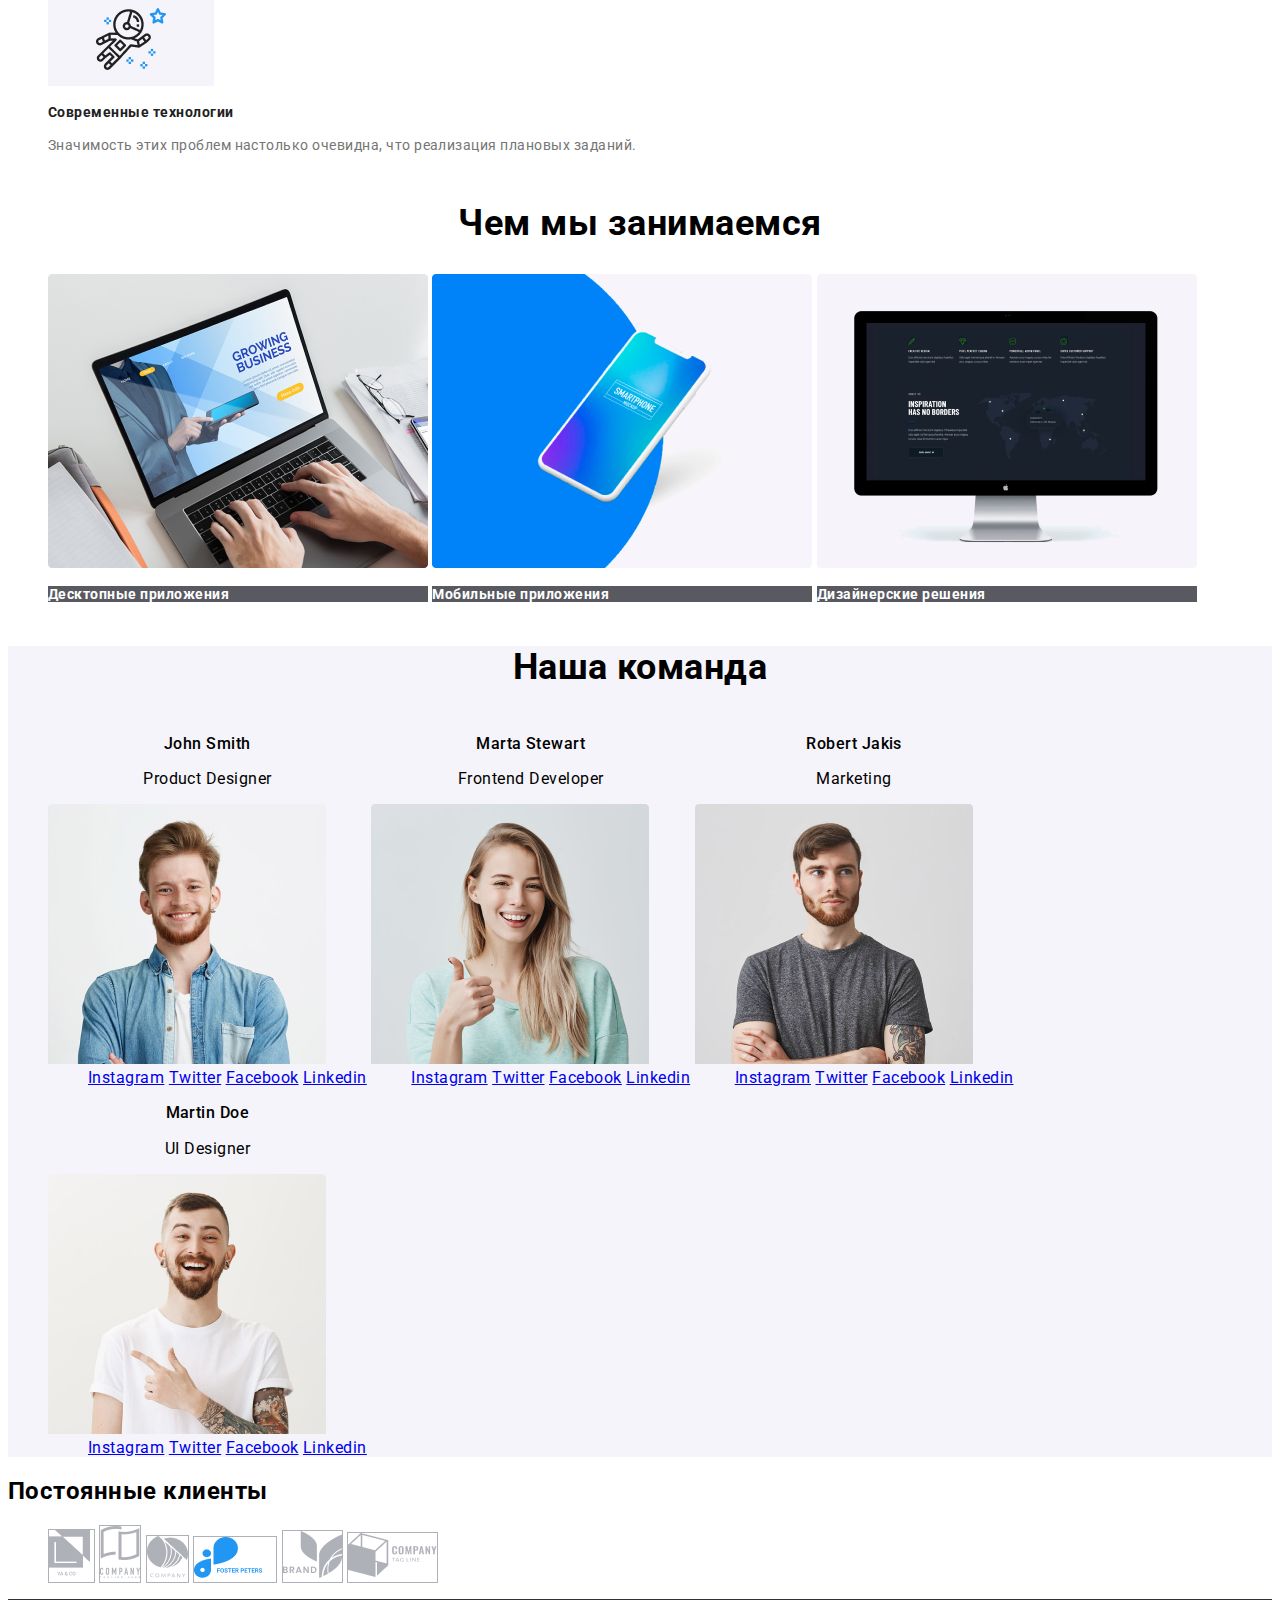
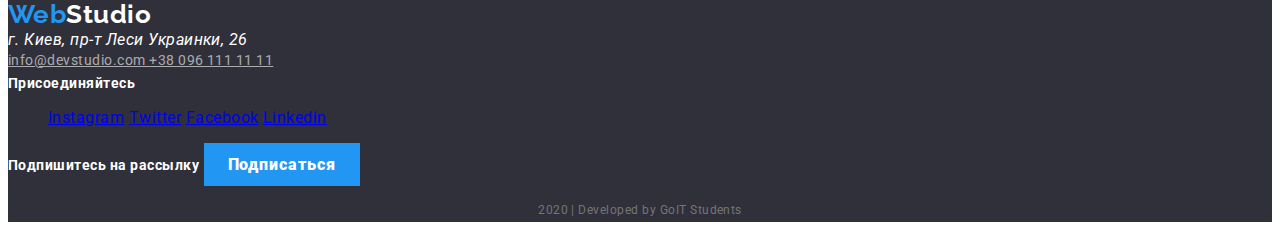
==== commit 770866bb: "9.05 20:14" ====
--- a/index.html
+++ b/index.html
@@ -1,237 +1,297 @@
 <!DOCTYPE html>
 <html lang="ru">
+  <head>
+    <meta charset="UTF-8" />
+    <meta name="viewport" content="width=device-width, initial-scale=1.0" />
+    <link rel="stylesheet" href="./css/style.css" />
+    <link
+      href="https://fonts.googleapis.com/css2?family=Raleway:wght@700&family=Roboto:wght@400;500;700;900&display=swap"
+      rel="stylesheet"
+    />
+    <title>Web Studio</title>
+  </head>
 
-<head>
-  <meta charset="UTF-8" />
-  <meta name="viewport" content="width=device-width, initial-scale=1.0" />
-  <link rel="stylesheet" href="./css/style.css">
-  <title>Web Studio</title>
-</head>
-
-<body>
-  <header>
-    <nav>
-      <a class="logo" href="./index.html"> 
-        <span class="logo-web">Web</span>Studio </a>
-      <ul class="main-nav list">
-        <li><a href="./index.html" class="link current" > Студия</a></li>
-        <li><a href="./portfolio.html" class="link"> Портфолио</a></li>
-        <li><a href="" class="link"> Контакты</a></li>
+  <body>
+    <header>
+      <nav>
+        <a class="logo" href="./index.html">
+          <span class="logo-web">Web</span>Studio
+        </a>
+        <ul class="main-nav list">
+          <li><a href="./index.html" class="link current"> Студия</a></li>
+          <li><a href="./portfolio.html" class="link"> Портфолио</a></li>
+          <li><a href="" class="link"> Контакты</a></li>
+        </ul>
+      </nav>
+      <ul>
+        <li class="contacts">
+          <a href="mailto:info@devstudio.com" class="contacts-link">
+            <img src="./images/envelope.svg" alt="Конверт" />
+            info@devstudio.com
+          </a>
+        </li>
+        <li>
+          <a href="tel:+380961111111" class="contacts-link">
+            <img src="./images/smartphone.svg" alt="Телефон" />+38 096 111 11 11
+          </a>
+        </li>
       </ul>
-    </nav>
-    <ul>
-      <li class="contacts">
-        <a href="mailto:info@devstudio.com" class="contacts-link">
-          <img src="./images/envelope(hover).png" alt="Конверт" />
-          info@devstudio.com
+    </header>
+    <main>
+      <div class="header-img"><img src="./images/Headerimg.jpg" alt="" /></div>
+      <section>
+        <h1 class="main-header">
+          Эффективные решения <br />
+          для вашего бизнеса
+        </h1>
+        <a href="" class="button">Заказать услугу</a>
+      </section>
+      <section>
+        <h2 class="attributes">Характеристики</h2>
+        <ul class="attr-list">
+          <li class="item">
+            <img class="pic" src="./images/antenna1.png" alt="Антенна" />
+            <h3 class="header">Внимание к деталям</h3>
+            <p class="text">
+              Идейные соображения, а также начало повседневной работы по
+              формированию позиции.
+            </p>
+          </li>
+          <li class="item">
+            <img class="pic" src="./images/clock1.png" alt="Часы" />
+            <h3 class="header">Пунктуальность</h3>
+            <p class="text">
+              Задача организации, в особенности же рамки и место обучения кадров
+              влечет за собой.
+            </p>
+          </li>
+          <li class="item">
+            <img class="pic" src="./images/diagram1.png" alt="Диаграмма" />
+            <h3 class="header">Планирование</h3>
+            <p class="text">
+              Равным образом консультация с широким активом в значительной
+              степени обуславливает.
+            </p>
+          </li>
+          <li class="item">
+            <img class="pic" src="./images/astronaut1.png" alt="Астронавт" />
+            <h3 class="header">Современные технологии</h3>
+            <p class="text">
+              Значимость этих проблем настолько очевидна, что реализация
+              плановых заданий.
+            </p>
+          </li>
+        </ul>
+      </section>
+      <section>
+        <h2 class="work">Чем мы занимаемся</h2>
+        <ul class="work-list">
+          <li class="item">
+            <img class="pic" src="./images/laptop.png" alt="Ноутбук" />
+            <h3 class="header">Десктопные приложения</h3>
+          </li>
+          <li>
+            <img src="./images/mobile.png" alt="Телефон" />
+            <h3 class="header">Мобильные приложения</h3>
+          </li>
+          <li>
+            <img src="./images/design.png" alt="Дизайн" />
+            <h3 class="header">Дизайнерские решения</h3>
+          </li>
+        </ul>
+      </section>
+      <section class="team-section">
+        <h2 class="team">Наша команда</h2>
+        <ul class="team-list" lang="en">
+          <li>
+            <h3 class="header">John Smith</h3>
+            <p class="text">Product Designer</p>
+            <img class="pic" src="./images/Team/John.png" alt="John" />
+            <ul class="social-network">
+              <li class="item">
+                <a href="http://instagram.com" aria-label="Ссылка на Instagram"
+                  >Instagram
+                </a>
+              </li>
+              <li class="item">
+                <a href="http://twitter.com" aria-label="Ссылка на Twitter"
+                  >Twitter
+                </a>
+              </li>
+              <li class="item">
+                <a href="http://facebook.com" aria-label="Ссылка на Facebook"
+                  >Facebook
+                </a>
+              </li>
+              <li class="item">
+                <a href="http://linkedin.com" aria-label="Ссылка на Linkedin"
+                  >Linkedin
+                </a>
+              </li>
+            </ul>
+          </li>
+          <li>
+            <h3 class="header">Marta Stewart</h3>
+            <p class="text">Frontend Developer</p>
+            <img src="./images/Team/Marta.png" alt="Marta" />
+            <ul>
+              <li>
+                <a href="http://instagram.com" aria-label="Ссылка на Instagram"
+                  >Instagram
+                </a>
+              </li>
+              <li>
+                <a href="http://twitter.com" aria-label="Ссылка на Twitter"
+                  >Twitter
+                </a>
+              </li>
+              <li>
+                <a href="http://facebook.com" aria-label="Ссылка на Facebook"
+                  >Facebook
+                </a>
+              </li>
+              <li>
+                <a href="http://linkedin.com" aria-label="Ссылка на Linkedin"
+                  >Linkedin
+                </a>
+              </li>
+            </ul>
+          </li>
+          <li>
+            <h3 class="header">Robert Jakis</h3>
+            <p class="text">Marketing</p>
+            <img src="./images/Team/Robert.png" alt="Robert" />
+            <ul>
+              <li>
+                <a href="http://instagram.com" aria-label="Ссылка на Instagram"
+                  >Instagram
+                </a>
+              </li>
+              <li>
+                <a href="http://twitter.com" aria-label="Ссылка на Twitter"
+                  >Twitter
+                </a>
+              </li>
+              <li>
+                <a href="http://facebook.com" aria-label="Ссылка на Facebook"
+                  >Facebook
+                </a>
+              </li>
+              <li>
+                <a href="http://linkedin.com" aria-label="Ссылка на Linkedin"
+                  >Linkedin
+                </a>
+              </li>
+            </ul>
+          </li>
+          <li>
+            <h3 class="header">Martin Doe</h3>
+            <p class="text">UI Designer</p>
+            <img src="./images/Team/Martin.png" alt="Martin" />
+            <ul>
+              <li>
+                <a href="http://instagram.com" aria-label="Ссылка на Instagram"
+                  >Instagram
+                </a>
+              </li>
+              <li>
+                <a href="http://twitter.com" aria-label="Ссылка на Twitter"
+                  >Twitter
+                </a>
+              </li>
+              <li>
+                <a href="http://facebook.com" aria-label="Ссылка на Facebook"
+                  >Facebook
+                </a>
+              </li>
+              <li>
+                <a href="http://linkedin.com" aria-label="Ссылка на Linkedin"
+                  >Linkedin
+                </a>
+              </li>
+            </ul>
+          </li>
+        </ul>
+      </section>
+      <section>
+        <h2 class="clients">Постоянные клиенты</h2>
+        <ul class="clients-list">
+          <li class="item">
+            <a href="">
+              <img src="./images/Clients/yaco.png" class="pic" alt="" />
+            </a>
+          </li>
+          <li class="item">
+            <a href="">
+              <img src="./images/Clients/company1.png" class="pic" alt="" />
+            </a>
+          </li>
+          <li class="item">
+            <a href="">
+              <img src="./images/Clients/company2.png" class="pic" alt="" />
+            </a>
+          </li>
+          <li class="item">
+            <a href="">
+              <img src="./images/Clients/foster.png" class="pic" alt="" />
+            </a>
+          </li>
+          <li class="item">
+            <a href="">
+              <img src="./images/Clients/brand.png" class="pic" alt="" />
+            </a>
+          </li>
+          <li class="item">
+            <a href="">
+              <img src="./images/Clients/company3.png" class="pic" alt="" />
+            </a>
+          </li>
+        </ul>
+      </section>
+    </main>
+    <footer class="footer">
+      <a class="footer-logo" href="./index.html">
+        <span class="logo-web">Web</span>Studio
+      </a>
+      <div>
+        <address class="address">
+          г. Киев, пр-т Леси Украинки, 26
+        </address>
+        <a href="mailto:info@devstudio.com" class="footer-contacts-link"
+          >info@devstudio.com
         </a>
-      </li>
-      <li>
-        <a href="tel:+380961111111" class="contacts-link">
-          <img src="./images/smartphone.svg" alt="Телефон" />+38 096 111 11 11
-        </a>
-      </li>
-    </ul>
-  </header>
-  <main>
-    <div class="header-img"><img src="./images/Headerimg.jpg" alt=""></div>
-    <section>
-      <h1 class="main-header">
-        Эффективные решения <br />
-        для вашего бизнеса
-      </h1>
-      <a href="" class="button">Заказать услугу</a>
-    </section>
-    <section>
-      <h2 class="Attributes">Характеристики</h2>
-      <ul class="attr-list">
-        <li class="item">
-          <img class="pic" src="./images/antenna1.png" alt="Антенна" />
-          <h3 class="header">Внимание к деталям</h3>
-          <p class="text">
-            Идейные соображения, а также начало повседневной работы по
-            формированию позиции.
-          </p>
-        </li>
-        <li class="item">
-          <img class="pic" src="./images/clock1.png" alt="Часы" />
-          <h3 class="header">Пунктуальность</h3>
-          <p class="text">
-            Задача организации, в особенности же рамки и место обучения кадров
-            влечет за собой.
-          </p>
-        </li>
-        <li class="item">
-          <img class="pic" src="./images/diagram1.png" alt="Диаграмма" />
-          <h3 class="header">Планирование</h3>
-          <p class="text">
-            Равным образом консультация с широким активом в значительной
-            степени обуславливает.
-          </p>
-        </li>
-        <li class="item">
-          <img class="pic" src="./images/astronaut1.png" alt="Астронавт" />
-          <h3 class="header">Современные технологии</h3>
-          <p class="text">
-            Значимость этих проблем настолько очевидна, что реализация
-            плановых заданий.
-          </p>
+        <a href="tel:+380961111111" class="footer-contacts-link"
+          >+38 096 111 11 11</a
+        >
+      </div>
+      <b class="action">Присоединяйтесь</b>
+      <ul>
+        <li>
+          <a href="http://instagram.com" aria-label="Ссылка на Instagram"
+            >Instagram
+          </a>
+        </li>
+        <li>
+          <a href="http://twitter.com" aria-label="Ссылка на Twitter"
+            >Twitter
+          </a>
+        </li>
+        <li>
+          <a href="http://facebook.com" aria-label="Ссылка на Facebook"
+            >Facebook
+          </a>
+        </li>
+        <li>
+          <a href="http://linkedin.com" aria-label="Ссылка на Linkedin"
+            >Linkedin
+          </a>
         </li>
       </ul>
-    </section>
-    <section>
-      <h2 class="work">Чем мы занимаемся</h2>
-      <ul class="work-list">
-        <li class="item">
-          <img class="pic" src="./images/laptop.png" alt="Ноутбук" />
-          <h3 class="header">Десктопные приложения</h3>
-        </li>
-        <li>
-          <img src="./images/mobile.png" alt="Телефон" />
-          <h3 class="header">Мобильные приложения</h3>
-        </li>
-        <li>
-          <img src="./images/design.png" alt="Дизайн" />
-          <h3 class="header">Дизайнерские решения</h3>
-        </li>
-      </ul>
-    </section>
-    <section class="team-section">
-      <h2 class="team">Наша команда</h2>
-      <ul class="team-list" lang="en">
-        <li>
-          <h3 class="header">John Smith</h3>
-          <p class="text">Product Designer</p>
-          <img class="pic" src="./images/Team/John.png" alt="John" />
-          <ul class="social-network">
-            <li class="item"><a href="http://instagram.com" aria-label="Ссылка на Instagram">Instagram
-              </a></li>
-            <li class="item"><a href="http://twitter.com" aria-label="Ссылка на Twitter">Twitter
-              </a></li>
-            <li class="item"><a href="http://facebook.com" aria-label="Ссылка на Facebook">Facebook
-              </a></li>
-            <li class="item"><a href="http://linkedin.com" aria-label="Ссылка на Linkedin">Linkedin
-            </li>
-          </ul>
-          </a>
-        </li>
-        <li>
-          <h3>Marta Stewart</h3>
-          <p>Frontend Developer</p>
-          <img src="./images/Team/Marta.png" alt="Marta" />
-          <ul>
-            <li><a href="http://instagram.com" aria-label="Ссылка на Instagram">Instagram
-              </a></li>
-            <li><a href="http://twitter.com" aria-label="Ссылка на Twitter">Twitter
-              </a></li>
-            <li><a href="http://facebook.com" aria-label="Ссылка на Facebook">Facebook
-              </a></li>
-            <li><a href="http://linkedin.com" aria-label="Ссылка на Linkedin">Linkedin
-            </a></li>
-          </ul>
-        </li>
-        <li>
-          <h3>Robert Jakis</h3>
-          <p>Marketing</p>
-          <img src="./images/Team/Robert.png" alt="Robert" />
-          <ul>
-            <li><a href="http://instagram.com" aria-label="Ссылка на Instagram">Instagram
-              </a></li>
-            <li><a href="http://twitter.com" aria-label="Ссылка на Twitter">Twitter
-              </a></li>
-            <li><a href="http://facebook.com" aria-label="Ссылка на Facebook">Facebook
-              </a></li>
-            <li><a href="http://linkedin.com" aria-label="Ссылка на Linkedin">Linkedin
-            </a></li>
-          </ul>
-        </li>
-        <li>
-          <h3>Martin Doe</h3>
-          <p>UI Designer</p>
-          <img src="./images/Team/Martin.png" alt="Martin" />
-          <ul>
-            <li><a href="http://instagram.com" aria-label="Ссылка на Instagram">Instagram
-              </a></li>
-            <li><a href="http://twitter.com" aria-label="Ссылка на Twitter">Twitter
-              </a></li>
-            <li><a href="http://facebook.com" aria-label="Ссылка на Facebook">Facebook
-              </a></li>
-            <li><a href="http://linkedin.com" aria-label="Ссылка на Linkedin">Linkedin
-            </a></li>
-          </ul>
-        </li>
-      </ul>
-    </section>
-    <section>
-      <h2 class="clients">Постоянные клиенты</h2>
-      <ul class="clients-list">
-        <li class="item">
-          <a href="">
-            <img src="./images/Clients/yaco.png" class="pic" alt="" />
-          </a>
-        </li>
-        <li class="item">
-          <a href="">
-            <img src="./images/Clients/company1.png" class="pic" alt="" />
-          </a>
-        </li>
-        <li class="item">
-          <a href="">
-            <img src="./images/Clients/company2.png" class="pic" alt="" />
-          </a>
-        </li>
-        <li class="item">
-          <a href="">
-            <img src="./images/Clients/foster.png" class="pic" alt="" />
-          </a>
-        </li>
-        <li class="item">
-          <a href="">
-            <img src="./images/Clients/brand.png" class="pic" alt="" />
-          </a>
-        </li>
-        <li class="item">
-          <a href="">
-            <img src="./images/Clients/company3.png" class="pic" alt="" />
-          </a>
-        </li>
-      </ul>
-    </section>
-  </main>
-  <footer class="footer">
-    <a class="footer-logo" href="./index.html"> <span class="logo-web">Web</span>Studio </a>
-    <div>
-      <address class="address">
-        г. Киев, пр-т Леси Украинки, 26
-      </address>
-      <a href="mailto:info@devstudio.com" class="contacts-link">info@devstudio.com </a>
-      <a href="tel:+380961111111" class="contacts-link">+38 096 111 11 11</a>
-    </div>
-    <b class="action">Присоединяйтесь</b>
-    <ul>
-      <li>
-        <a href="http://instagram.com" aria-label="Ссылка на Instagram">Instagram
-        </a>
-      </li>
-      <li>
-        <a href="http://twitter.com" aria-label="Ссылка на Twitter">Twitter
-        </a>
-      </li>
-      <li>
-        <a href="http://facebook.com" aria-label="Ссылка на Facebook">Facebook
-        </a>
-      </li>
-      <li>
-        <a href="http://linkedin.com" aria-label="Ссылка на Linkedin">Linkedin
-        </a>
-      </li>
-    </ul>
-    <div>
-      <b class="action">Подпишитесь на рассылку</b>
-      <a href="" class="button">Подписаться</a>
-    </div>
-    <p class="madeby">2020 | Developed by GoIT Students</p>
-  </footer>
-</body>
-
-</html>+      <div>
+        <b class="action">Подпишитесь на рассылку</b>
+        <a href="" class="button">Подписаться</a>
+      </div>
+      <p class="madeby">2020 | Developed by GoIT Students</p>
+    </footer>
+  </body>
+</html>
--- a/css/style.css
+++ b/css/style.css
@@ -6,12 +6,27 @@
   --selection-color: #2196f3;
   --title-text-color: #212121;
   --primary-white-color: #ffffff;
-}
-
-/* логотип */
+  --background-color: #f5f4fa;
+}
+body {
+  font-family: Roboto, sans-serif;
+  font-style: normal;
+  font-weight: 400;
+  letter-spacing: 0.03em;
+
+  background-color: var(--primary-white-color);
+}
+
+/* Логотип */
 
 .logo {
   color: var(--title-text-color);
+
+  font-family: Raleway;
+  font-size: 26px;
+  font-weight: 700;
+  line-height: 1.2;
+  text-decoration: none;
 }
 .logo-web {
   color: var(--selection-color);
@@ -21,27 +36,46 @@
 
 .main-nav .link {
   color: var(--title-text-color);
+
+  font-size: 14px;
+  font-weight: 500;
+  line-height: 1.15;
+  letter-spacing: 0.02em;
+  text-decoration: none;
 }
 .main-nav .link:hover,
 .main-nav .link:focus {
   color: var(--selection-color);
 }
+.main-nav .link.current {
+  color: var(--selection-color);
+}
+/* Контакты*/
+
 .contacts-link {
   color: var(--primary-text-color);
-}
+
+  font-size: 14px;
+  font-weight: 500;
+  line-height: 1.15;
+  letter-spacing: 0.02em;
+  text-decoration: none;
+}
+
 .contacts-link:hover,
 .contacts-link:focus {
   color: var(--selection-color);
 }
-.main-nav .link.current {
-  color: var(--selection-color);
-}
 .main-header {
   color: var(--primary-white-color);
+  font-size: 44px;
+  font-weight: 900;
+  line-height: 1.36;
+  letter-spacing: 0.06em;
 }
 .second-header {
   color: var(--title-text-color);
-  font-weight: bold;
+  font-weight: 700;
 }
 .hero-img {
   width: 1600px;
@@ -53,56 +87,132 @@
   background-color: var(--selection-color);
   font-size: 16px;
   font-weight: 900;
+  letter-spacing: 0.06em;
   display: inline-block;
   padding: 12px 24px;
+  text-decoration: none;
 }
 /*Характеристики*/
+.attributes {
+  font-weight: 700;
+  font-size: 36px;
+  line-height: 1.17;
+  text-align: center;
+}
+
 .attr-list .item .pic {
-  background: #f5f4fa;
-  padding: 12px 24px;
+  background: var(--background-color);
+  padding: 12px 48px;
 }
 .attr-list .item .header {
   color: var(--title-text-color);
+
+  font-weight: 700;
+  font-size: 14px;
+  line-height: 1.15;
 }
 .attr-list .item .text {
   color: var(--primary-text-color);
+
+  font-size: 14px;
+  line-height: 1.7;
+}
+.work {
+  font-weight: 700;
+  font-size: 36px;
+  line-height: 1.17;
+  text-align: center;
 }
 /*Работы*/
 .work-list .header {
   background: rgba(47, 48, 58, 0.8);
   color: var(--primary-white-color);
-}
+
+  font-weight: 700;
+  font-size: 14px;
+  line-height: 1.15;
+}
+
+/* Команда*/
+.team {
+  font-weight: 700;
+  font-size: 36px;
+  line-height: 1.17;
+  text-align: center;
+}
+.team-list .header {
+  font-weight: 500;
+  font-size: 16px;
+  line-height: 1.2;
+  text-align: center;
+}
+.team-list .text {
+  font-size: 16px;
+  line-height: 1.2;
+  text-align: center;
+}
+
 .team-section {
-  background: #f5f4fa;
+  background: var(--background-color);
 }
 /*Клиенты*/
 .clients-list .item {
   border: 1px solid #afb1b8;
-  box-sizing: border-box;
-  border-radius: 4px;
-}
+}
+
+/*Футер*/
+
 .footer {
   background: #2f303a;
 }
 .footer-logo {
   color: var(--primary-white-color);
-}
+  font-family: Raleway;
+  font-size: 26px;
+  font-weight: 700;
+  line-height: 1.2;
+  text-decoration: none;
+}
+
 .address {
   color: var(--primary-white-color);
 }
+.footer-contacts-link {
+  font-size: 14px;
+  line-height: 1.7;
+  color: rgba(255, 255, 255, 0.6);
+}
 .action {
   color: var(--primary-white-color);
+  font-weight: 700;
+  font-size: 14px;
+  line-height: 1.14;
 }
 .madeby {
   color: var(--primary-text-color);
+  font-size: 12px;
+  line-height: 2;
+  text-align: center;
 }
 /*Портфолио*/
-.products-list .item {
-  background: #f5f4fa;
+.filter .item {
+  background: var(--background-color);
   padding: 12px 24px;
-}
-.products-list .item:hover,
-.products-list .item:focus {
+
+  font-family: inherit;
+  font-size: 16px;
+  font-weight: 500;
+  line-height: 1.6;
+}
+.filter .item:hover,
+.filter .item:focus {
   background: var(--selection-color);
   color: var(--primary-white-color);
 }
+.project .link {
+  font-size: 18px;
+  font-weight: 700;
+  line-height: 2;
+  letter-spacing: 0.06em;
+  text-decoration: none;
+}
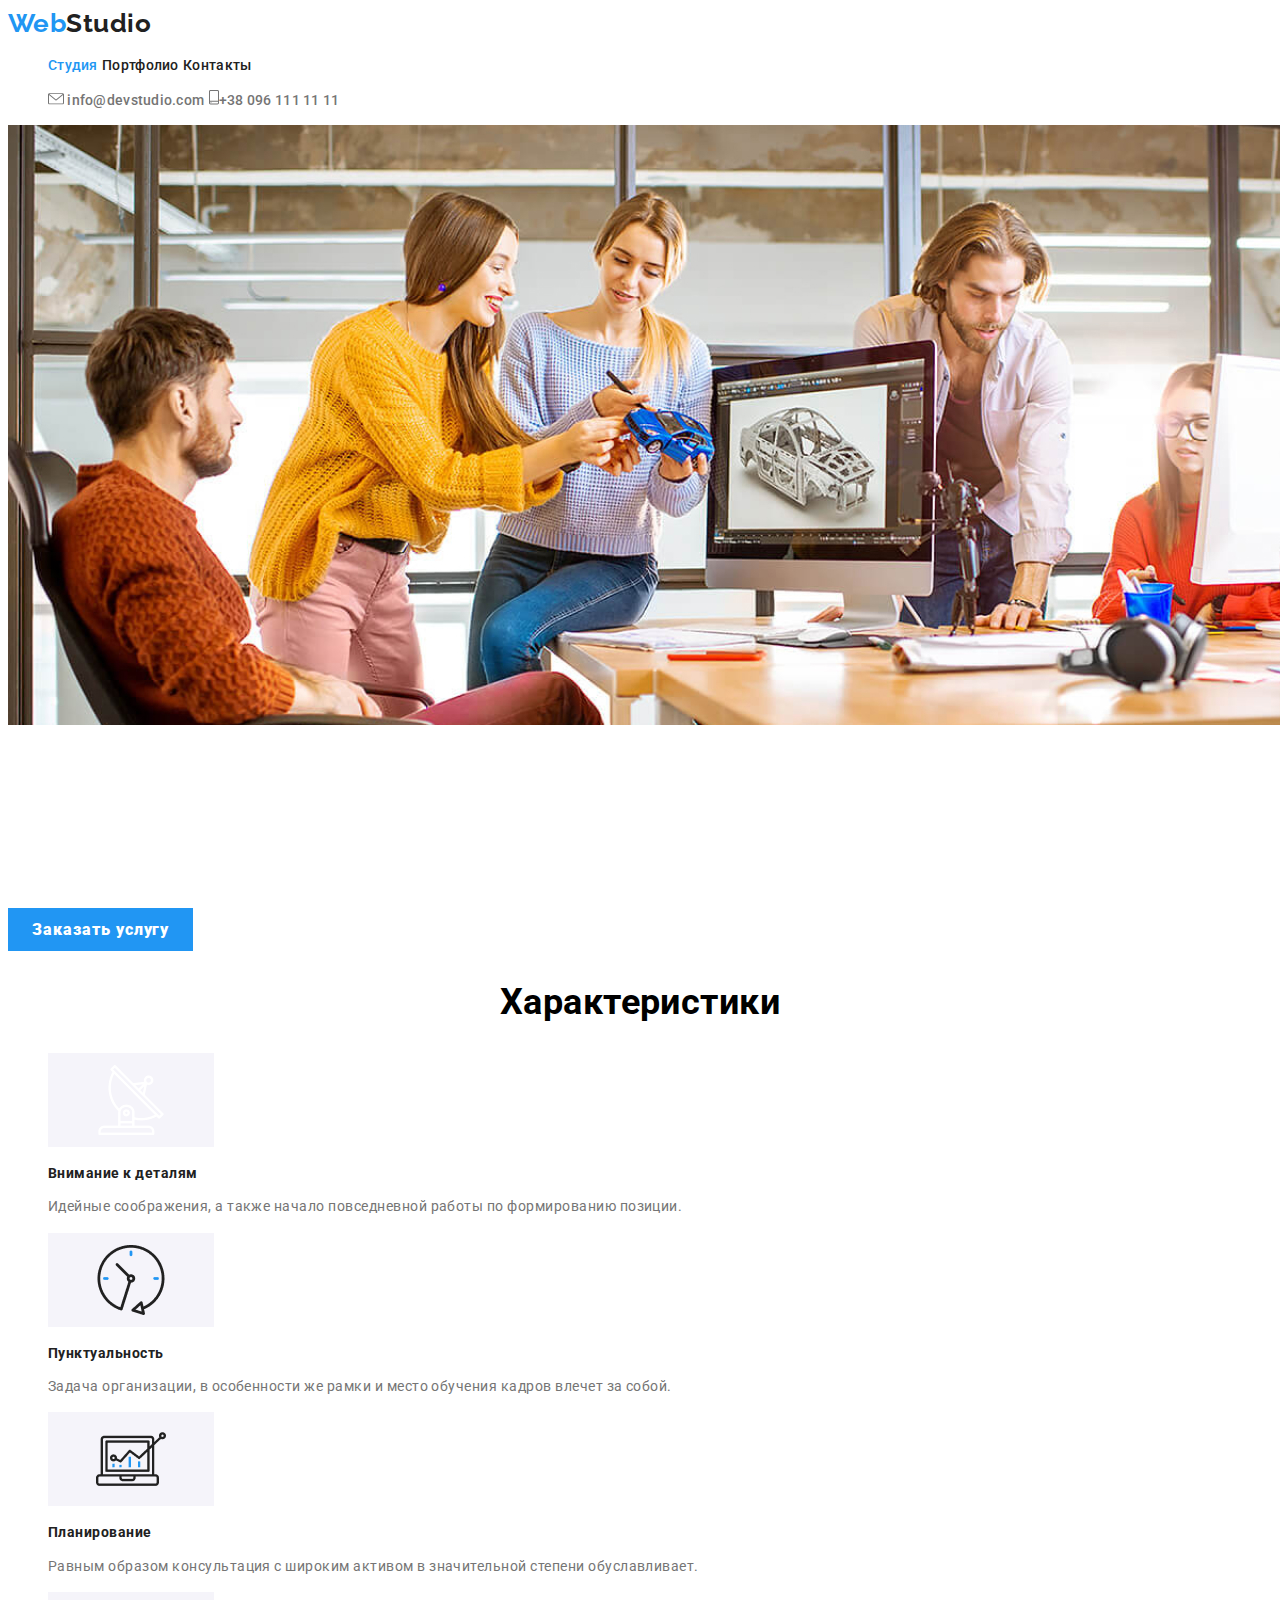
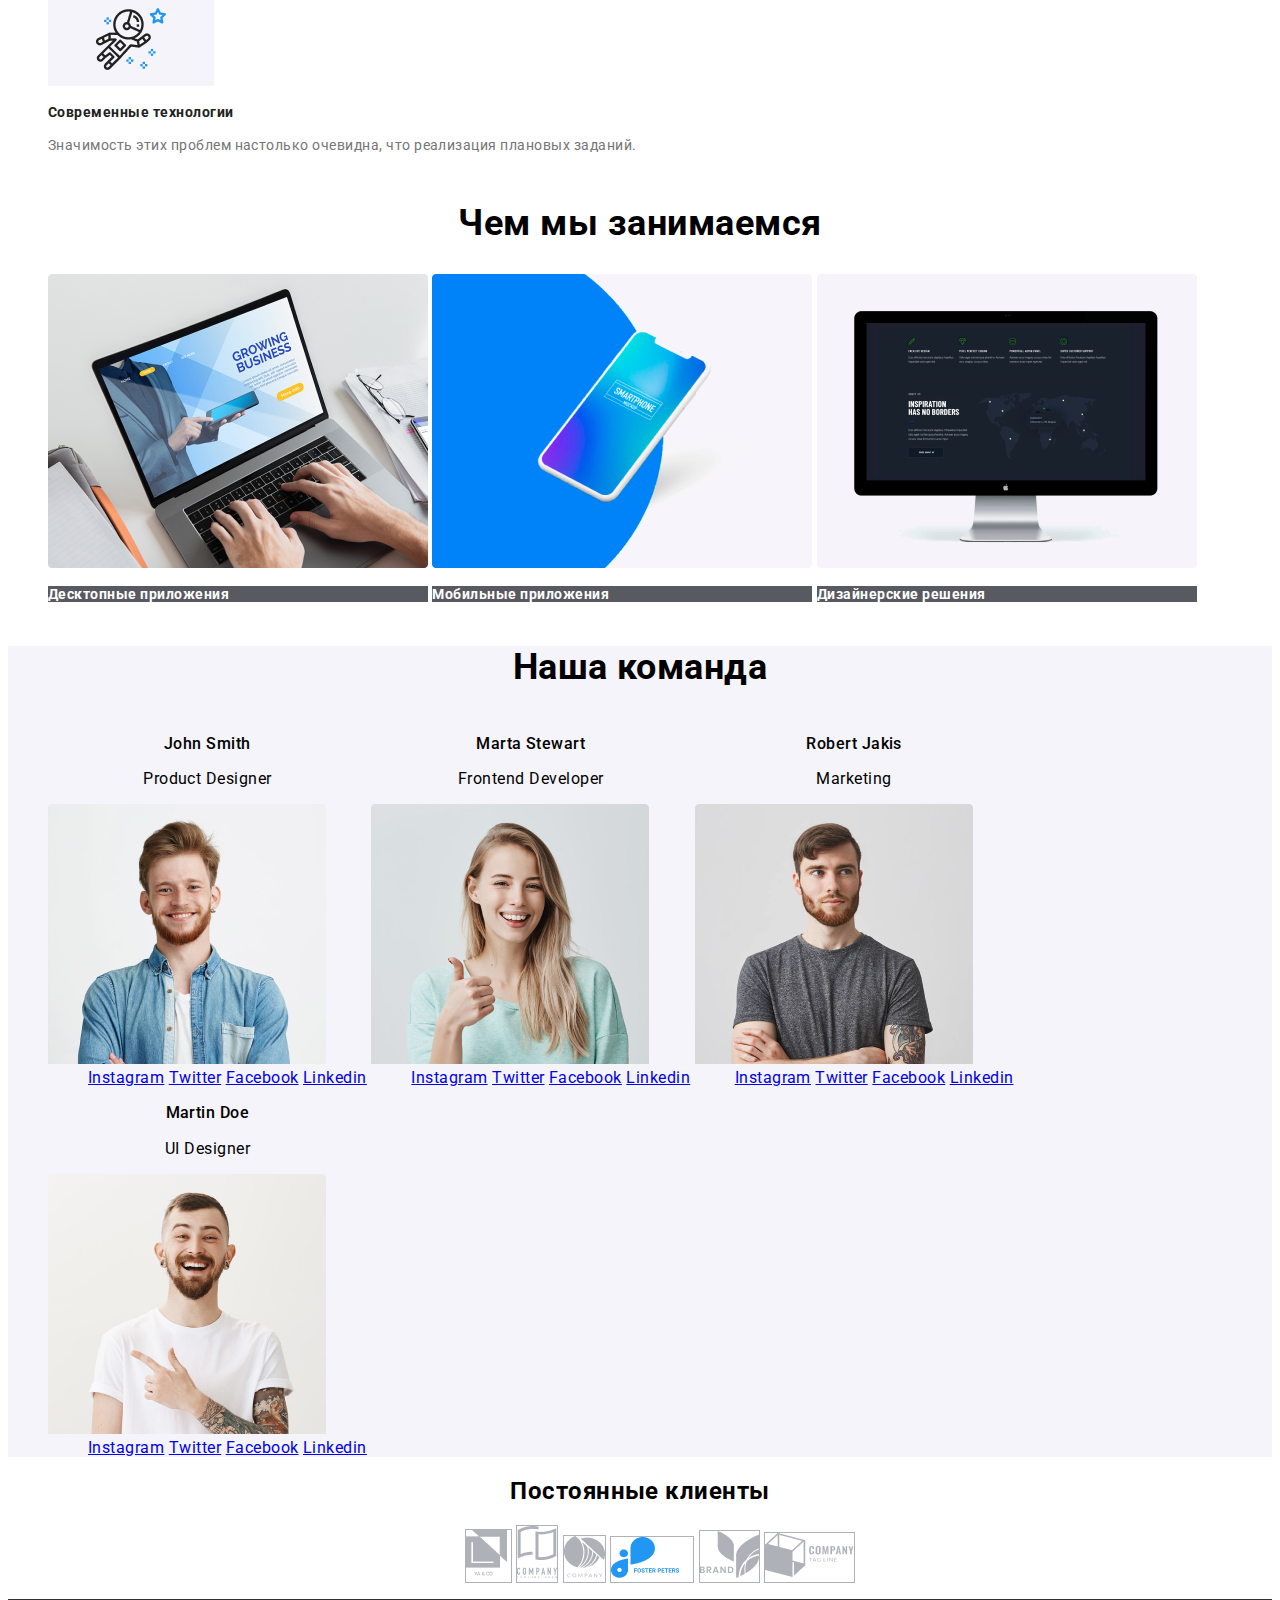
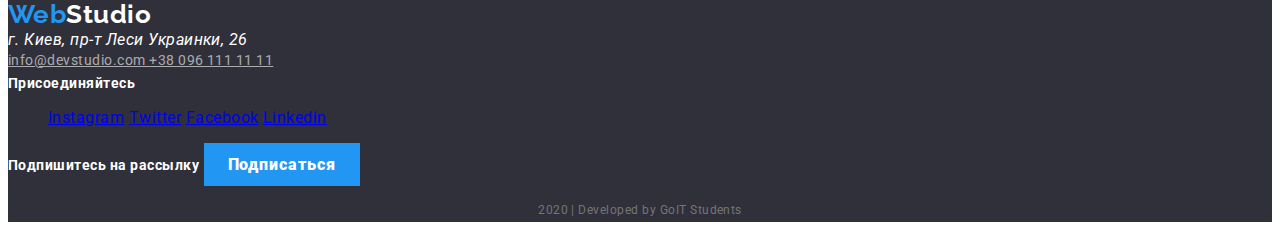
==== commit c21d8833: "Final 10.05" ====
--- a/index.html
+++ b/index.html
@@ -3,11 +3,11 @@
   <head>
     <meta charset="UTF-8" />
     <meta name="viewport" content="width=device-width, initial-scale=1.0" />
-    <link rel="stylesheet" href="./css/style.css" />
     <link
       href="https://fonts.googleapis.com/css2?family=Raleway:wght@700&family=Roboto:wght@400;500;700;900&display=swap"
       rel="stylesheet"
     />
+    <link rel="stylesheet" href="./css/style.css" />
     <title>Web Studio</title>
   </head>
 
@@ -213,7 +213,7 @@
           </li>
         </ul>
       </section>
-      <section>
+      <section class="clients-section">
         <h2 class="clients">Постоянные клиенты</h2>
         <ul class="clients-list">
           <li class="item">
--- a/css/style.css
+++ b/css/style.css
@@ -72,6 +72,7 @@
   font-weight: 900;
   line-height: 1.36;
   letter-spacing: 0.06em;
+  text-transform: uppercase;
 }
 .second-header {
   color: var(--title-text-color);
@@ -156,6 +157,10 @@
   background: var(--background-color);
 }
 /*Клиенты*/
+.clients-section {
+  text-align: center;
+}
+
 .clients-list .item {
   border: 1px solid #afb1b8;
 }
@@ -209,10 +214,24 @@
   background: var(--selection-color);
   color: var(--primary-white-color);
 }
-.project .link {
+.projects-list .link {
+  text-decoration: none;
+}
+.link .name {
+  color: var(--title-text-color);
+  font-weight: 700;
   font-size: 18px;
-  font-weight: 700;
   line-height: 2;
   letter-spacing: 0.06em;
-  text-decoration: none;
-}
+}
+.link .meaning {
+  color: var(--primary-text-color);
+  font-size: 16px;
+  line-height: 1.9;
+  letter-spacing: 0.03em;
+}
+.link .text {
+  font-size: 18px;
+  line-height: 1.5;
+  letter-spacing: 0.03em;
+}
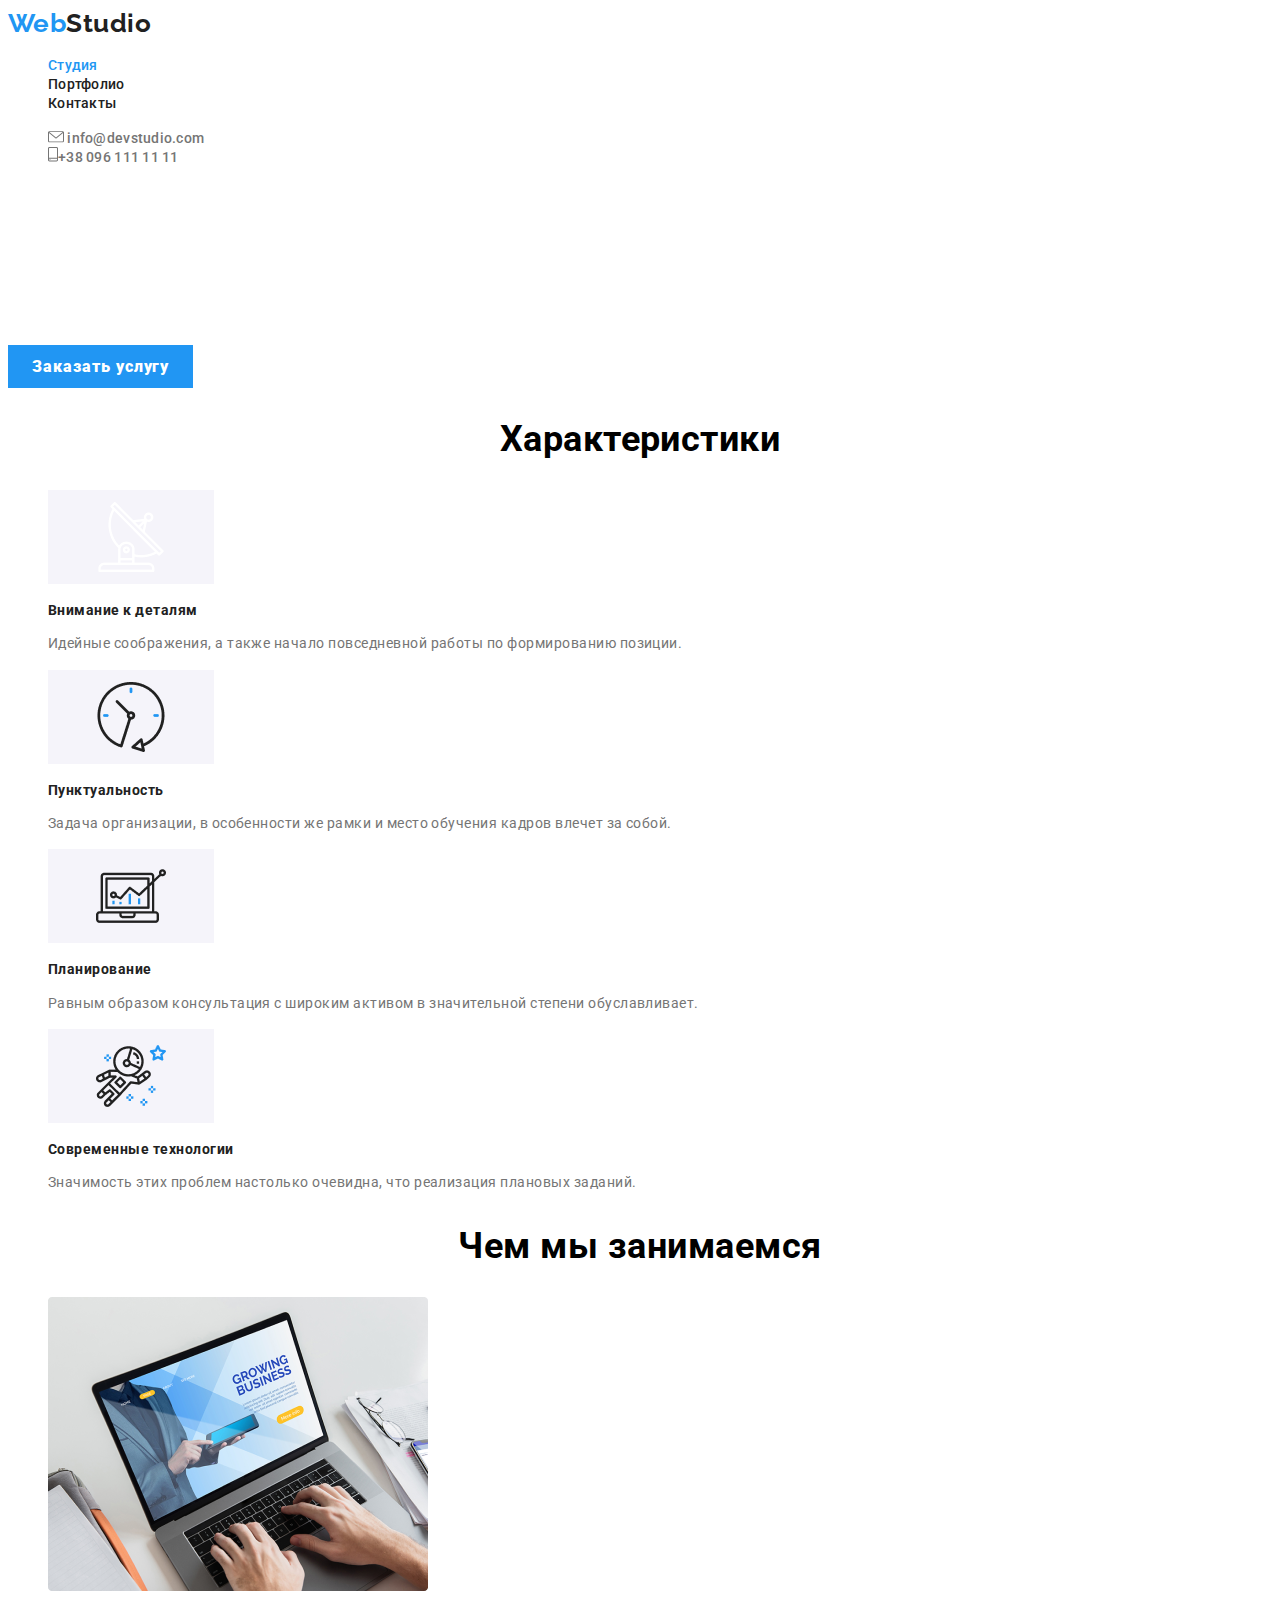
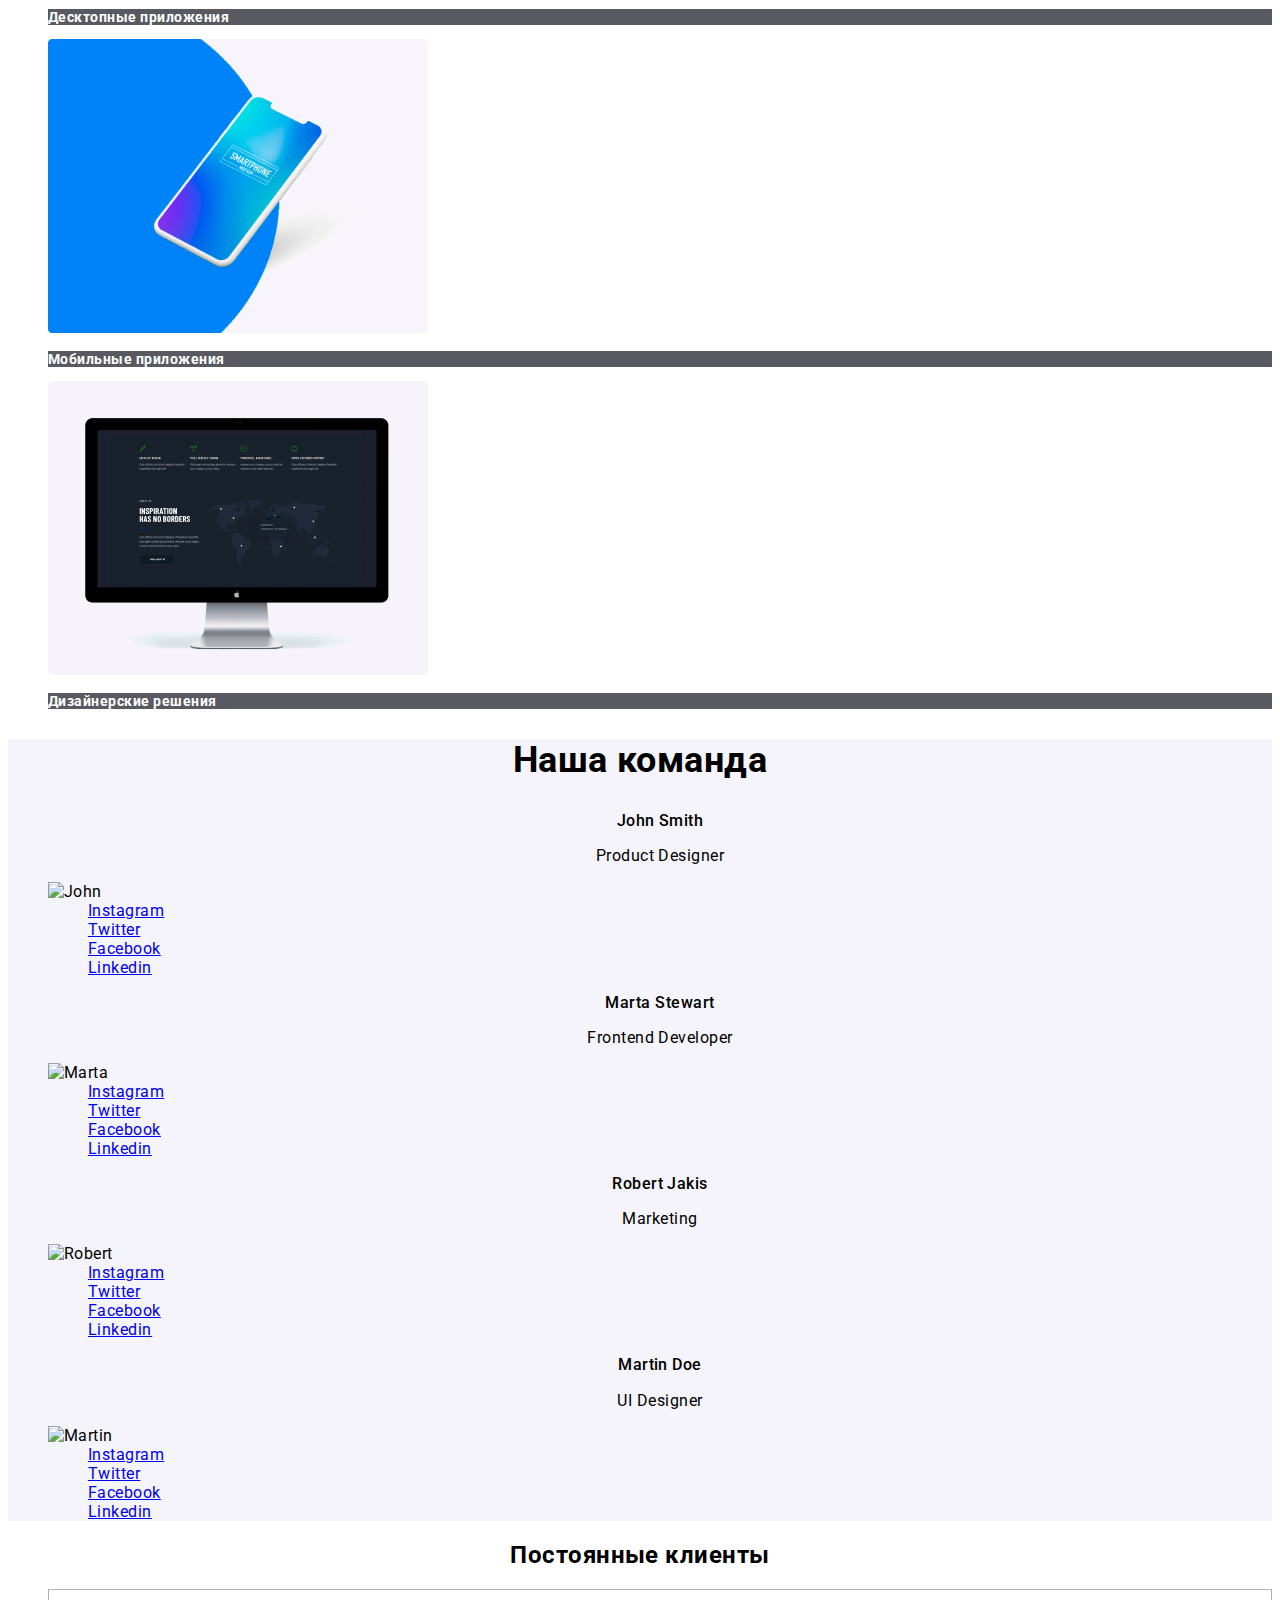
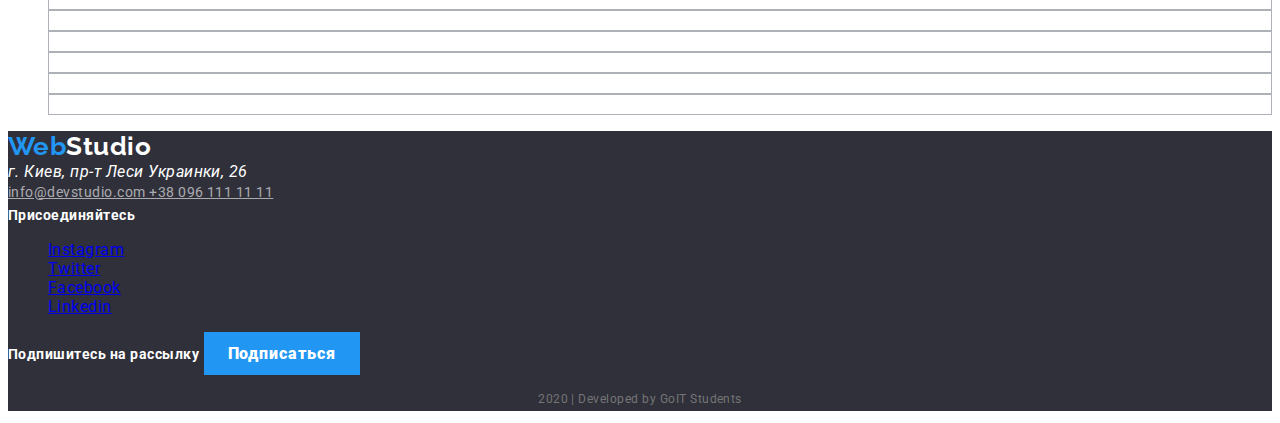
==== commit f2e5746d: "11.05" ====
--- a/index.html
+++ b/index.html
@@ -38,7 +38,7 @@
       </ul>
     </header>
     <main>
-      <div class="header-img"><img src="./images/Headerimg.jpg" alt="" /></div>
+      <div></div>
       <section>
         <h1 class="main-header">
           Эффективные решения <br />
@@ -106,7 +106,7 @@
           <li>
             <h3 class="header">John Smith</h3>
             <p class="text">Product Designer</p>
-            <img class="pic" src="./images/Team/John.png" alt="John" />
+            <img class="pic" src="./images/team/john.png" alt="John" />
             <ul class="social-network">
               <li class="item">
                 <a href="http://instagram.com" aria-label="Ссылка на Instagram"
@@ -133,7 +133,7 @@
           <li>
             <h3 class="header">Marta Stewart</h3>
             <p class="text">Frontend Developer</p>
-            <img src="./images/Team/Marta.png" alt="Marta" />
+            <img src="./images/team/marta.png" alt="Marta" />
             <ul>
               <li>
                 <a href="http://instagram.com" aria-label="Ссылка на Instagram"
@@ -160,7 +160,7 @@
           <li>
             <h3 class="header">Robert Jakis</h3>
             <p class="text">Marketing</p>
-            <img src="./images/Team/Robert.png" alt="Robert" />
+            <img src="./images/team/robert.png" alt="Robert" />
             <ul>
               <li>
                 <a href="http://instagram.com" aria-label="Ссылка на Instagram"
@@ -187,7 +187,7 @@
           <li>
             <h3 class="header">Martin Doe</h3>
             <p class="text">UI Designer</p>
-            <img src="./images/Team/Martin.png" alt="Martin" />
+            <img src="./images/team/martin.png" alt="Martin" />
             <ul>
               <li>
                 <a href="http://instagram.com" aria-label="Ссылка на Instagram"
@@ -218,32 +218,32 @@
         <ul class="clients-list">
           <li class="item">
             <a href="">
-              <img src="./images/Clients/yaco.png" class="pic" alt="" />
-            </a>
-          </li>
-          <li class="item">
-            <a href="">
-              <img src="./images/Clients/company1.png" class="pic" alt="" />
-            </a>
-          </li>
-          <li class="item">
-            <a href="">
-              <img src="./images/Clients/company2.png" class="pic" alt="" />
-            </a>
-          </li>
-          <li class="item">
-            <a href="">
-              <img src="./images/Clients/foster.png" class="pic" alt="" />
-            </a>
-          </li>
-          <li class="item">
-            <a href="">
-              <img src="./images/Clients/brand.png" class="pic" alt="" />
-            </a>
-          </li>
-          <li class="item">
-            <a href="">
-              <img src="./images/Clients/company3.png" class="pic" alt="" />
+              <img src="./images/clients/yaco.png" class="pic" alt="" />
+            </a>
+          </li>
+          <li class="item">
+            <a href="">
+              <img src="./images/clients/company1.png" class="pic" alt="" />
+            </a>
+          </li>
+          <li class="item">
+            <a href="">
+              <img src="./images/clients/company2.png" class="pic" alt="" />
+            </a>
+          </li>
+          <li class="item">
+            <a href="">
+              <img src="./images/clients/foster.png" class="pic" alt="" />
+            </a>
+          </li>
+          <li class="item">
+            <a href="">
+              <img src="./images/clients/brand.png" class="pic" alt="" />
+            </a>
+          </li>
+          <li class="item">
+            <a href="">
+              <img src="./images/clients/company3.png" class="pic" alt="" />
             </a>
           </li>
         </ul>
--- a/css/style.css
+++ b/css/style.css
@@ -1,5 +1,5 @@
 li {
-  display: inline-block;
+  list-style-type: none;
 }
 :root {
   --primary-text-color: #757575;
@@ -200,6 +200,10 @@
   text-align: center;
 }
 /*Портфолио*/
+.filter {
+  text-align: center;
+}
+
 .filter .item {
   background: var(--background-color);
   padding: 12px 24px;
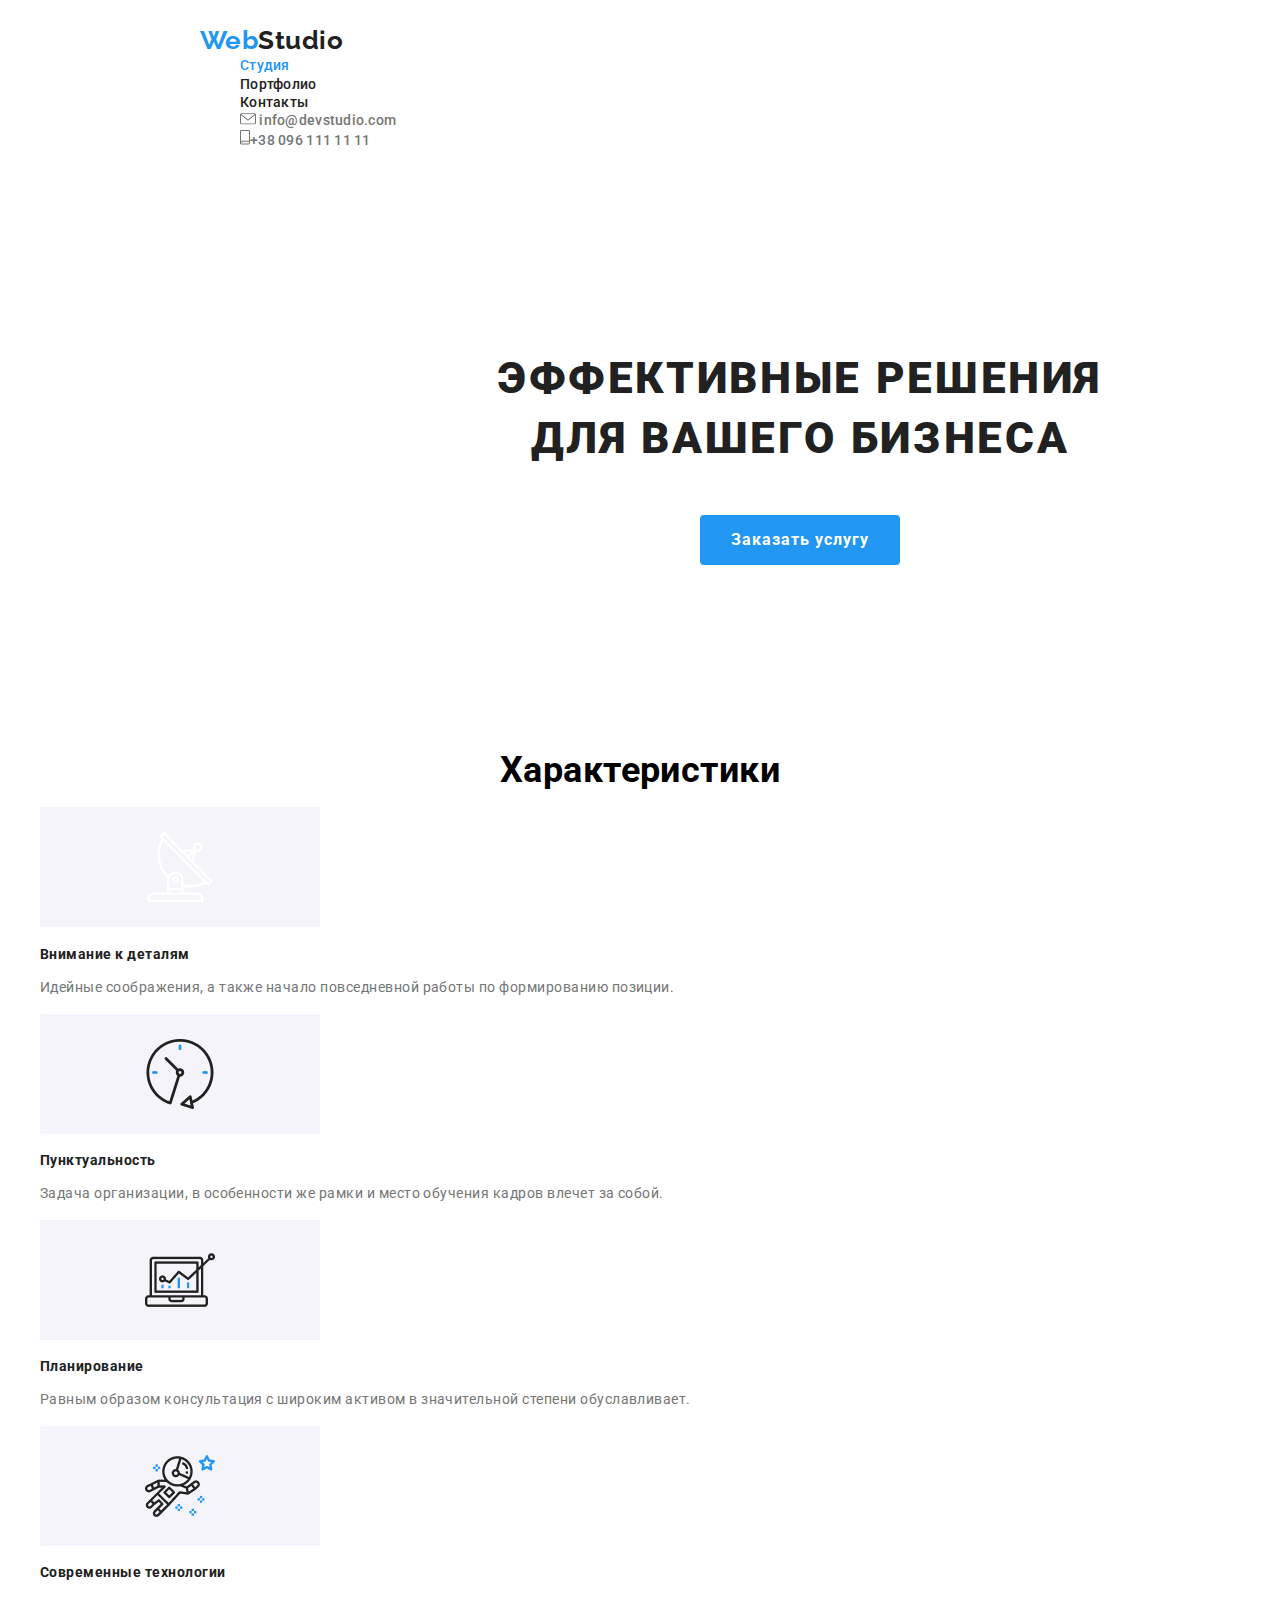
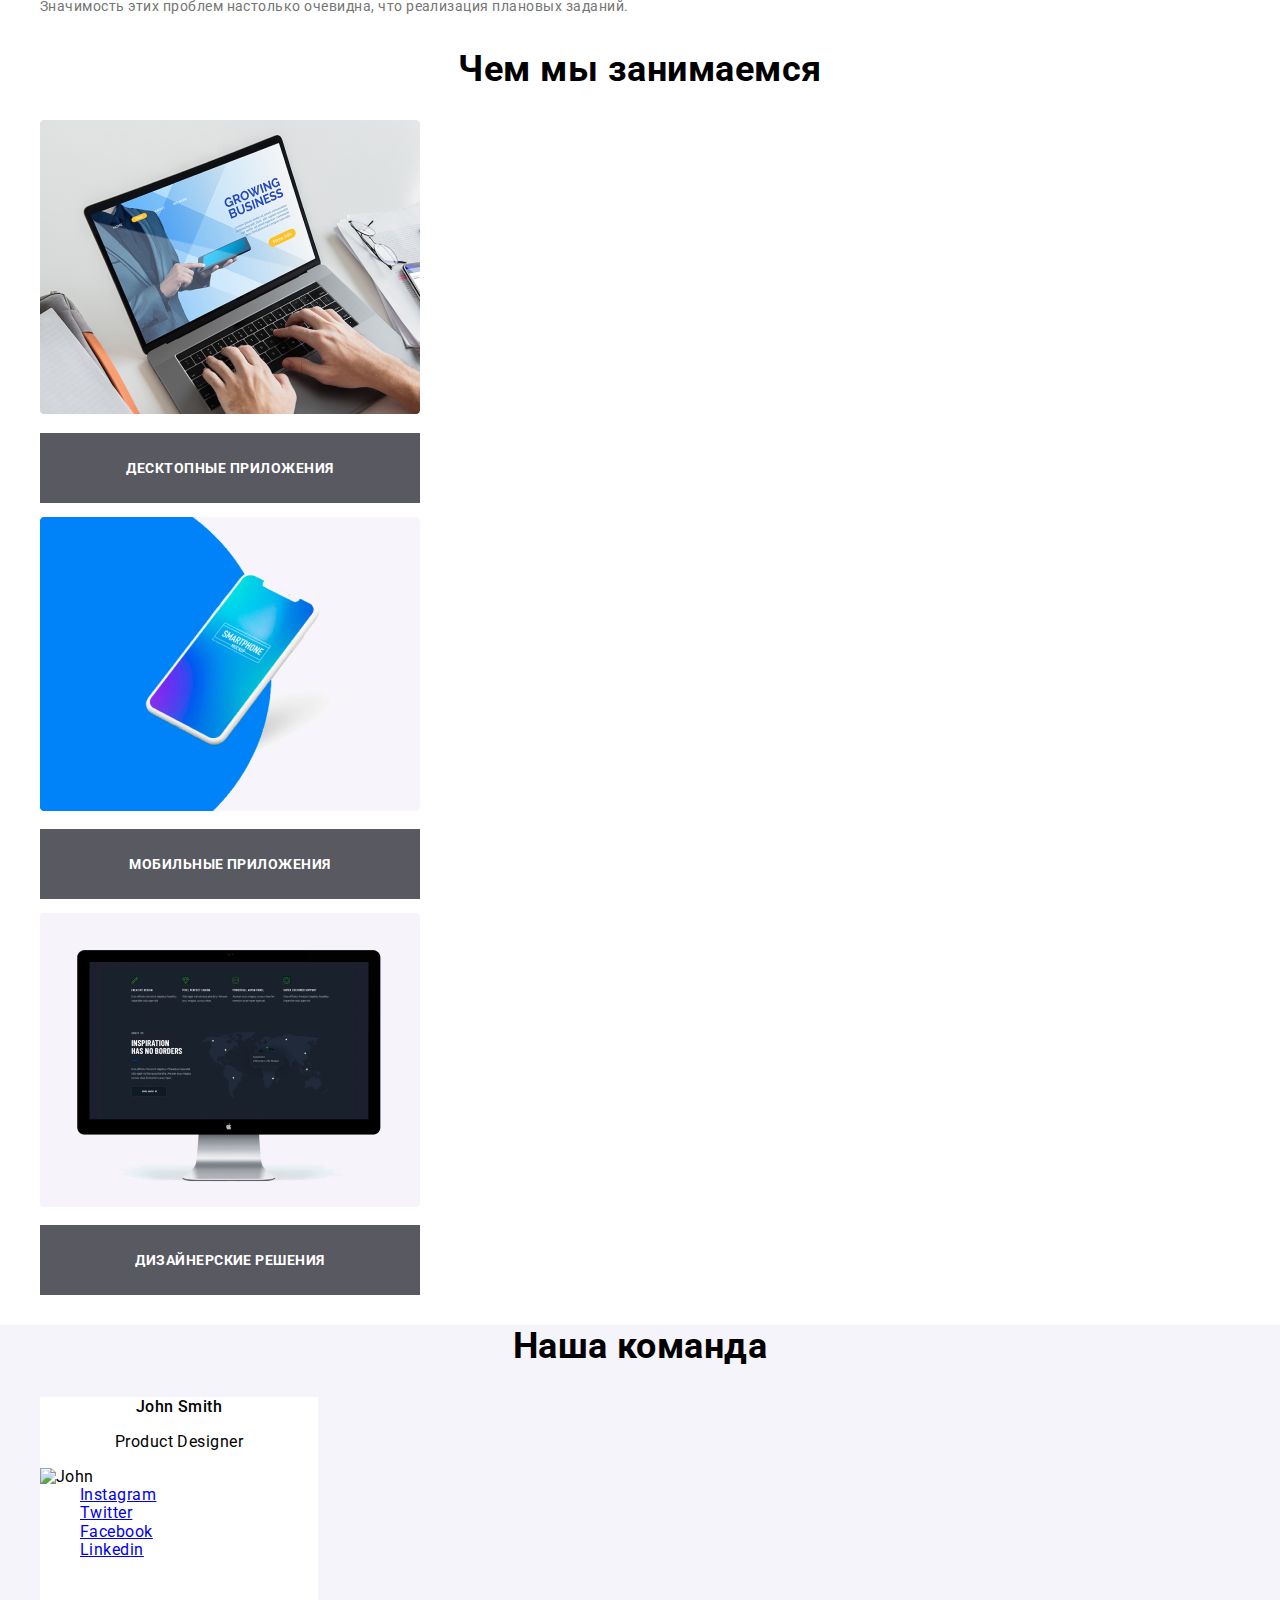
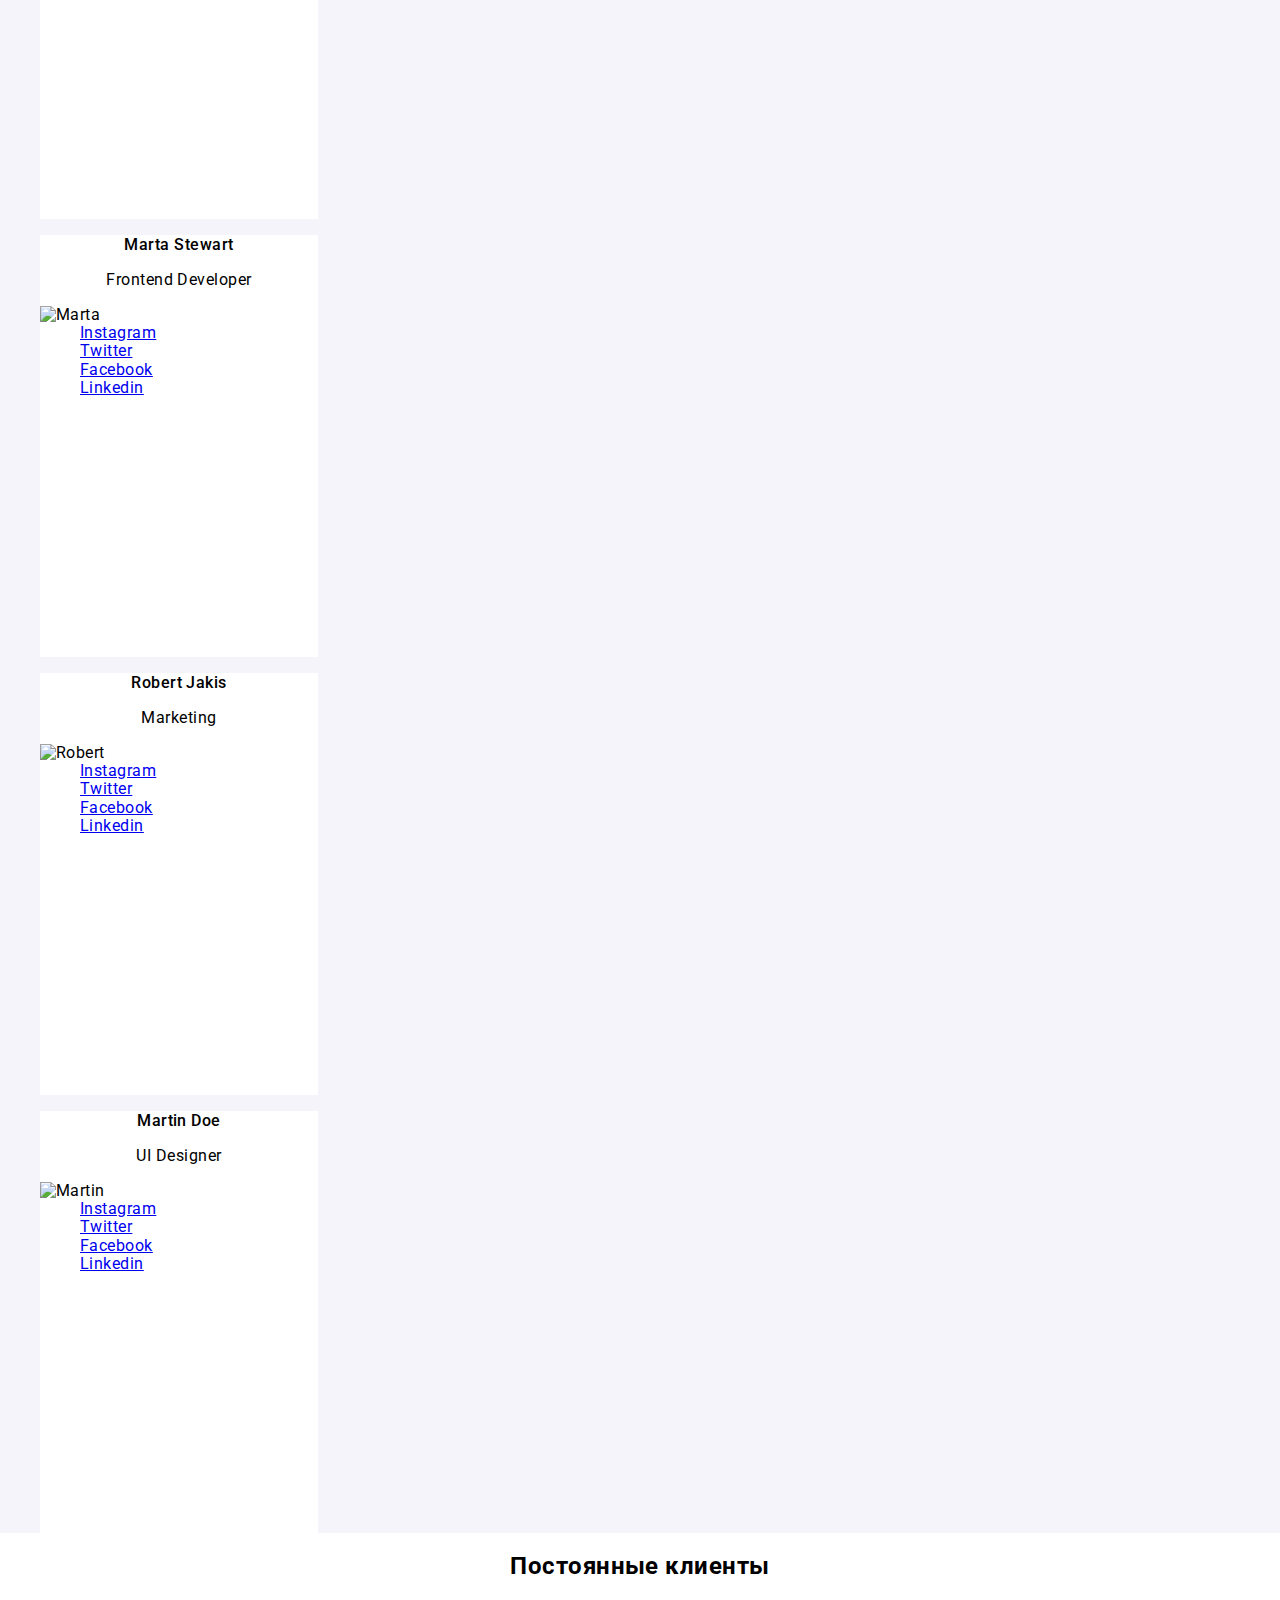
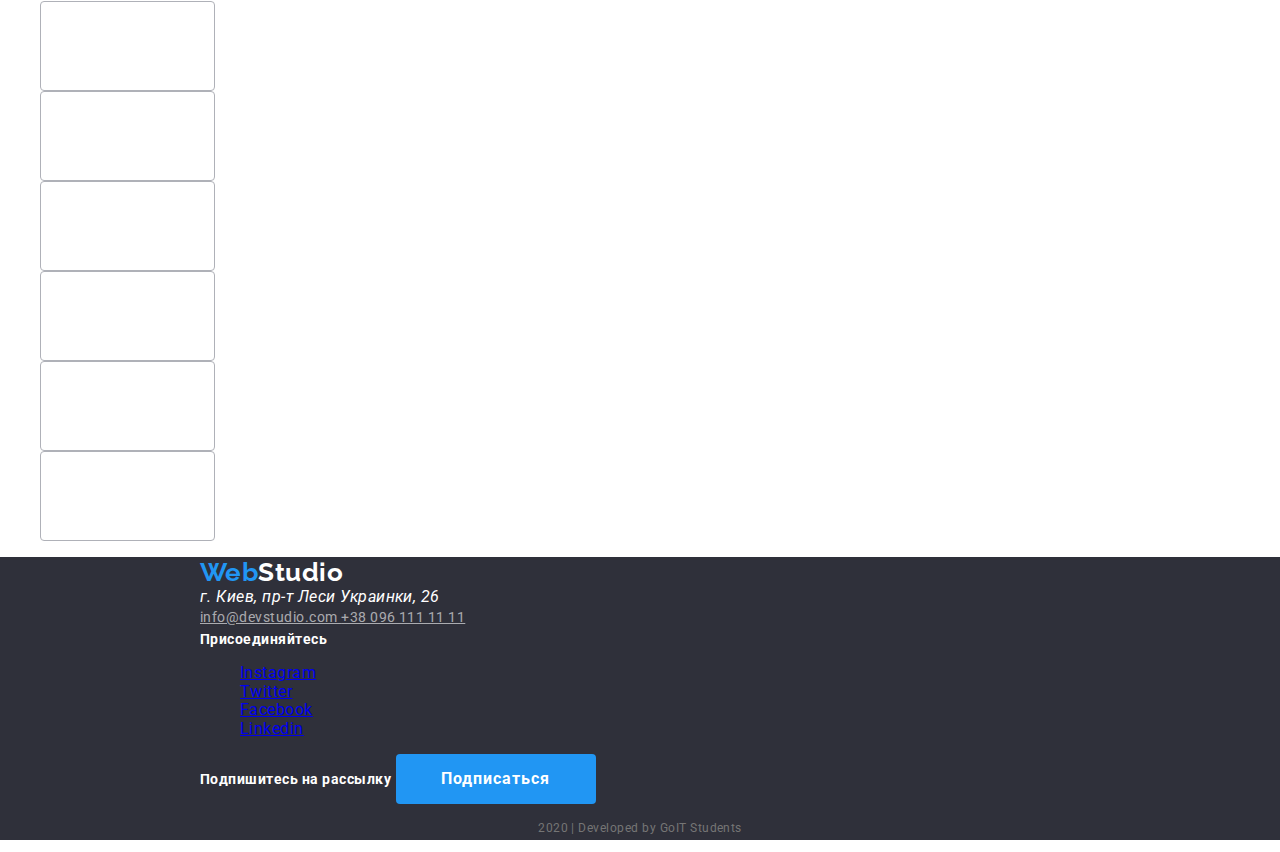
==== commit 7e63ef0b: "13.05" ====
--- a/index.html
+++ b/index.html
@@ -7,23 +7,29 @@
       href="https://fonts.googleapis.com/css2?family=Raleway:wght@700&family=Roboto:wght@400;500;700;900&display=swap"
       rel="stylesheet"
     />
+    <link
+      rel="stylesheet"
+      href="https://cdnjs.cloudflare.com/ajax/libs/modern-normalize/0.6.0/modern-normalize.min.css"
+    />
     <link rel="stylesheet" href="./css/style.css" />
     <title>Web Studio</title>
   </head>
 
   <body>
-    <header>
-      <nav>
-        <a class="logo" href="./index.html">
-          <span class="logo-web">Web</span>Studio
-        </a>
-        <ul class="main-nav list">
-          <li><a href="./index.html" class="link current"> Студия</a></li>
-          <li><a href="./portfolio.html" class="link"> Портфолио</a></li>
-          <li><a href="" class="link"> Контакты</a></li>
-        </ul>
-      </nav>
-      <ul>
+    <header class="main-header">
+      <div class="nav">
+        <nav>
+          <a class="logo" href="./index.html">
+            <span class="logo-web">Web</span>Studio
+          </a>
+          <ul class="main-nav">
+            <li><a href="./index.html" class="link current"> Студия</a></li>
+            <li><a href="./portfolio.html" class="link"> Портфолио</a></li>
+            <li><a href="" class="link"> Контакты</a></li>
+          </ul>
+        </nav>
+      </div>
+      <ul class="contacts-list">
         <li class="contacts">
           <a href="mailto:info@devstudio.com" class="contacts-link">
             <img src="./images/envelope.svg" alt="Конверт" />
@@ -39,8 +45,8 @@
     </header>
     <main>
       <div></div>
-      <section>
-        <h1 class="main-header">
+      <section class="hero">
+        <h1 class="hero-header">
           Эффективные решения <br />
           для вашего бизнеса
         </h1>
@@ -103,7 +109,7 @@
       <section class="team-section">
         <h2 class="team">Наша команда</h2>
         <ul class="team-list" lang="en">
-          <li>
+          <li class="worker">
             <h3 class="header">John Smith</h3>
             <p class="text">Product Designer</p>
             <img class="pic" src="./images/team/john.png" alt="John" />
@@ -130,7 +136,7 @@
               </li>
             </ul>
           </li>
-          <li>
+          <li class="worker">
             <h3 class="header">Marta Stewart</h3>
             <p class="text">Frontend Developer</p>
             <img src="./images/team/marta.png" alt="Marta" />
@@ -157,7 +163,7 @@
               </li>
             </ul>
           </li>
-          <li>
+          <li class="worker">
             <h3 class="header">Robert Jakis</h3>
             <p class="text">Marketing</p>
             <img src="./images/team/robert.png" alt="Robert" />
@@ -184,7 +190,7 @@
               </li>
             </ul>
           </li>
-          <li>
+          <li class="worker">
             <h3 class="header">Martin Doe</h3>
             <p class="text">UI Designer</p>
             <img src="./images/team/martin.png" alt="Martin" />
--- a/css/style.css
+++ b/css/style.css
@@ -8,17 +8,25 @@
   --primary-white-color: #ffffff;
   --background-color: #f5f4fa;
 }
+html {
+  box-sizing: border-box;
+}
+*,
+*::before,
+*::after {
+  box-sizing: inherit;
+}
 body {
   font-family: Roboto, sans-serif;
   font-style: normal;
   font-weight: 400;
   letter-spacing: 0.03em;
+  margin: 0;
 
   background-color: var(--primary-white-color);
 }
 
 /* Логотип */
-
 .logo {
   color: var(--title-text-color);
 
@@ -27,13 +35,19 @@
   font-weight: 700;
   line-height: 1.2;
   text-decoration: none;
+  padding-top: 25px;
 }
 .logo-web {
   color: var(--selection-color);
 }
 
 /* Основная навигация */
-
+.nav {
+  width: 1600px;
+  margin-left: 200px;
+  margin-right: 200px;
+  padding-top: 25px;
+}
 .main-nav .link {
   color: var(--title-text-color);
 
@@ -50,8 +64,20 @@
 .main-nav .link.current {
   color: var(--selection-color);
 }
+
+.main-nav {
+  margin: 0px;
+}
 /* Контакты*/
 
+.contacts-list {
+  display: inline-block;
+  width: 1200px;
+  margin-left: 200px;
+  margin-right: 200px;
+  margin-top: 0;
+  margin-bottom: 0;
+}
 .contacts-link {
   color: var(--primary-text-color);
 
@@ -66,13 +92,26 @@
 .contacts-link:focus {
   color: var(--selection-color);
 }
+/* Герой */
 .main-header {
-  color: var(--primary-white-color);
+  width: 1600px;
+}
+
+.hero {
+  width: 1600px;
+  height: 600px;
+  padding-top: 200px;
+  text-align: center;
+}
+.hero-header {
+  color: var(--title-text-color);
   font-size: 44px;
   font-weight: 900;
   line-height: 1.36;
   letter-spacing: 0.06em;
   text-transform: uppercase;
+  margin-top: 0;
+  margin-bottom: 46px;
 }
 .second-header {
   color: var(--title-text-color);
@@ -87,23 +126,28 @@
   color: var(--primary-white-color);
   background-color: var(--selection-color);
   font-size: 16px;
-  font-weight: 900;
+  font-weight: 700;
   letter-spacing: 0.06em;
   display: inline-block;
-  padding: 12px 24px;
-  text-decoration: none;
+  padding: 16px 24px;
+  min-width: 200px;
+  height: 50px;
+  border-radius: 4px;
+  text-decoration: none;
+  text-align: center;
 }
 /*Характеристики*/
 .attributes {
-  font-weight: 700;
   font-size: 36px;
+  font-weight: 700;
   line-height: 1.17;
   text-align: center;
+  margin: 0;
 }
 
 .attr-list .item .pic {
   background: var(--background-color);
-  padding: 12px 48px;
+  padding: 25px 105px;
 }
 .attr-list .item .header {
   color: var(--title-text-color);
@@ -132,6 +176,12 @@
   font-weight: 700;
   font-size: 14px;
   line-height: 1.15;
+
+  width: 380px;
+  height: 70px;
+  text-align: center;
+  text-transform: uppercase;
+  padding: 27px;
 }
 
 /* Команда*/
@@ -156,6 +206,11 @@
 .team-section {
   background: var(--background-color);
 }
+.worker {
+  width: 278px;
+  height: 422px;
+  background-color: var(--primary-white-color);
+}
 /*Клиенты*/
 .clients-section {
   text-align: center;
@@ -163,12 +218,18 @@
 
 .clients-list .item {
   border: 1px solid #afb1b8;
+  border-radius: 4px;
+  padding: 25px 50px;
+  width: 175px;
+  height: 90px;
 }
 
 /*Футер*/
 
 .footer {
   background: #2f303a;
+  padding-left: 200px;
+  padding-right: 200px;
 }
 .footer-logo {
   color: var(--primary-white-color);
